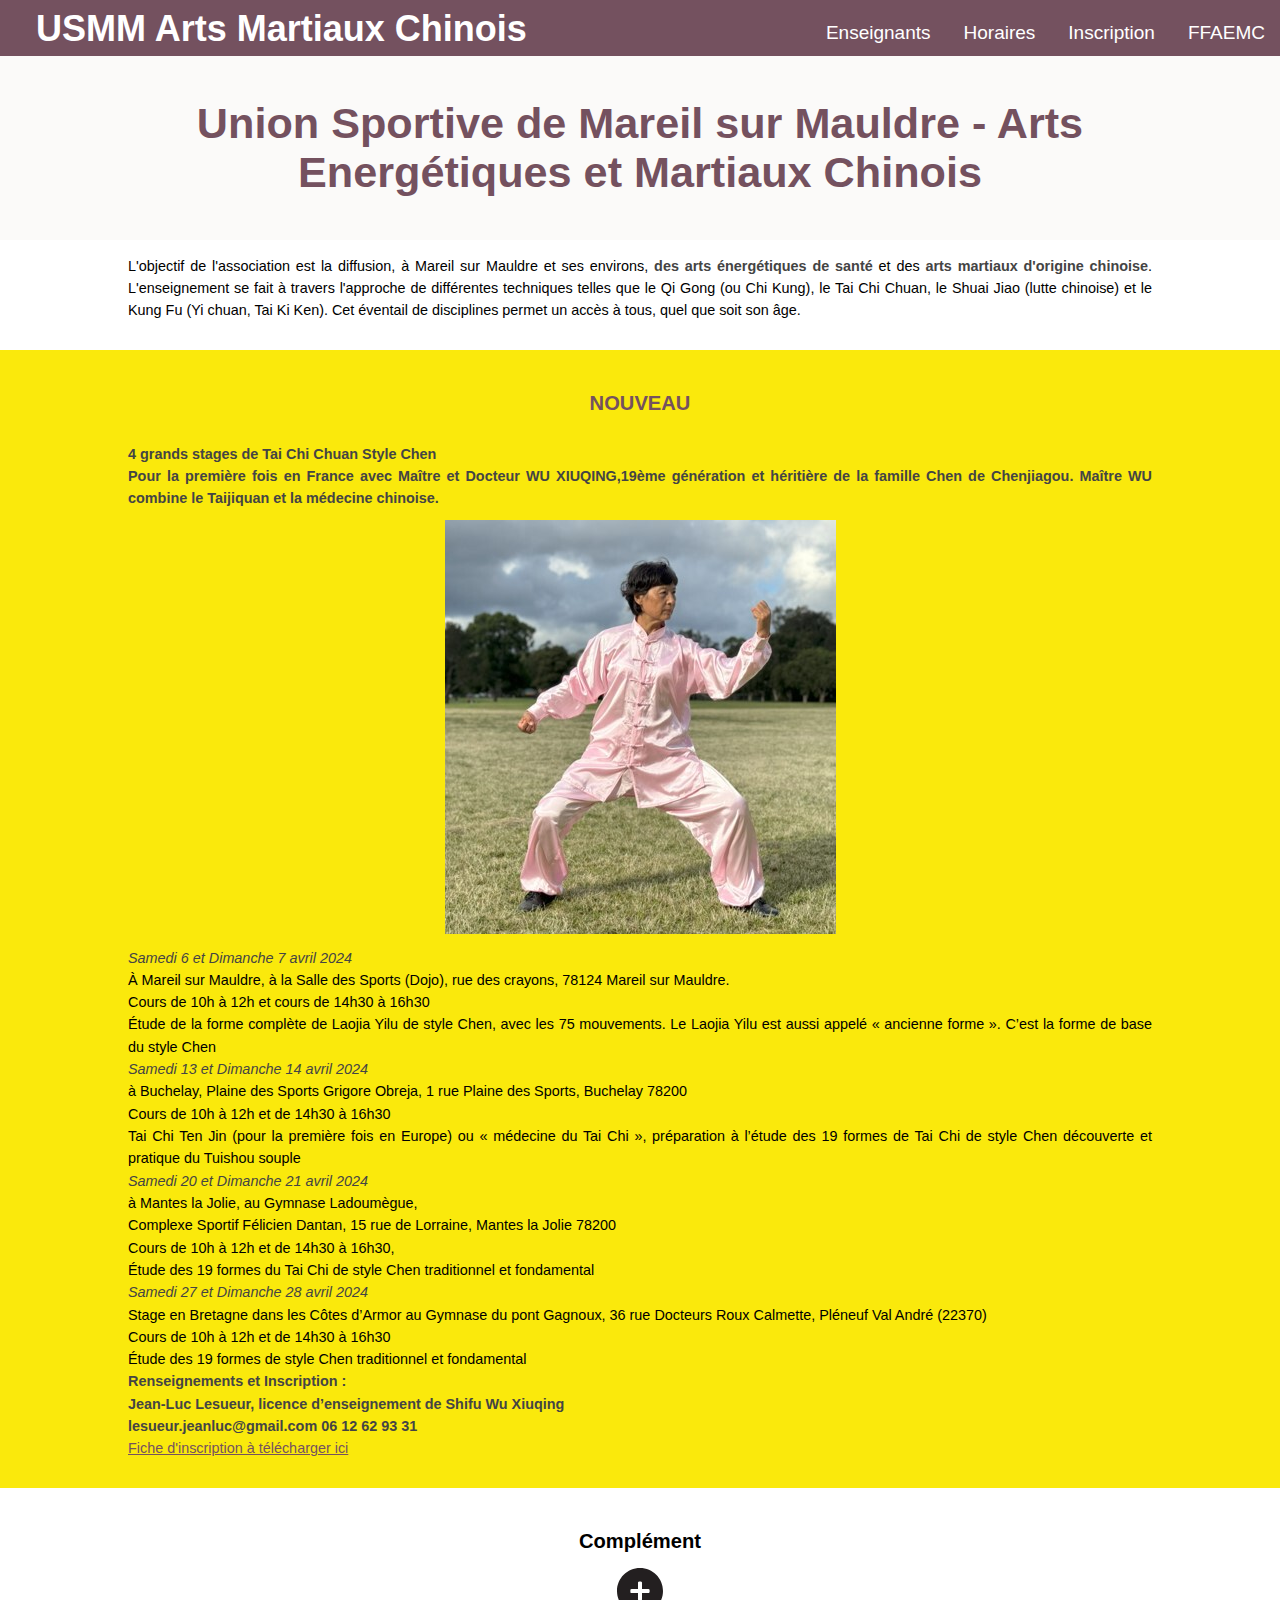
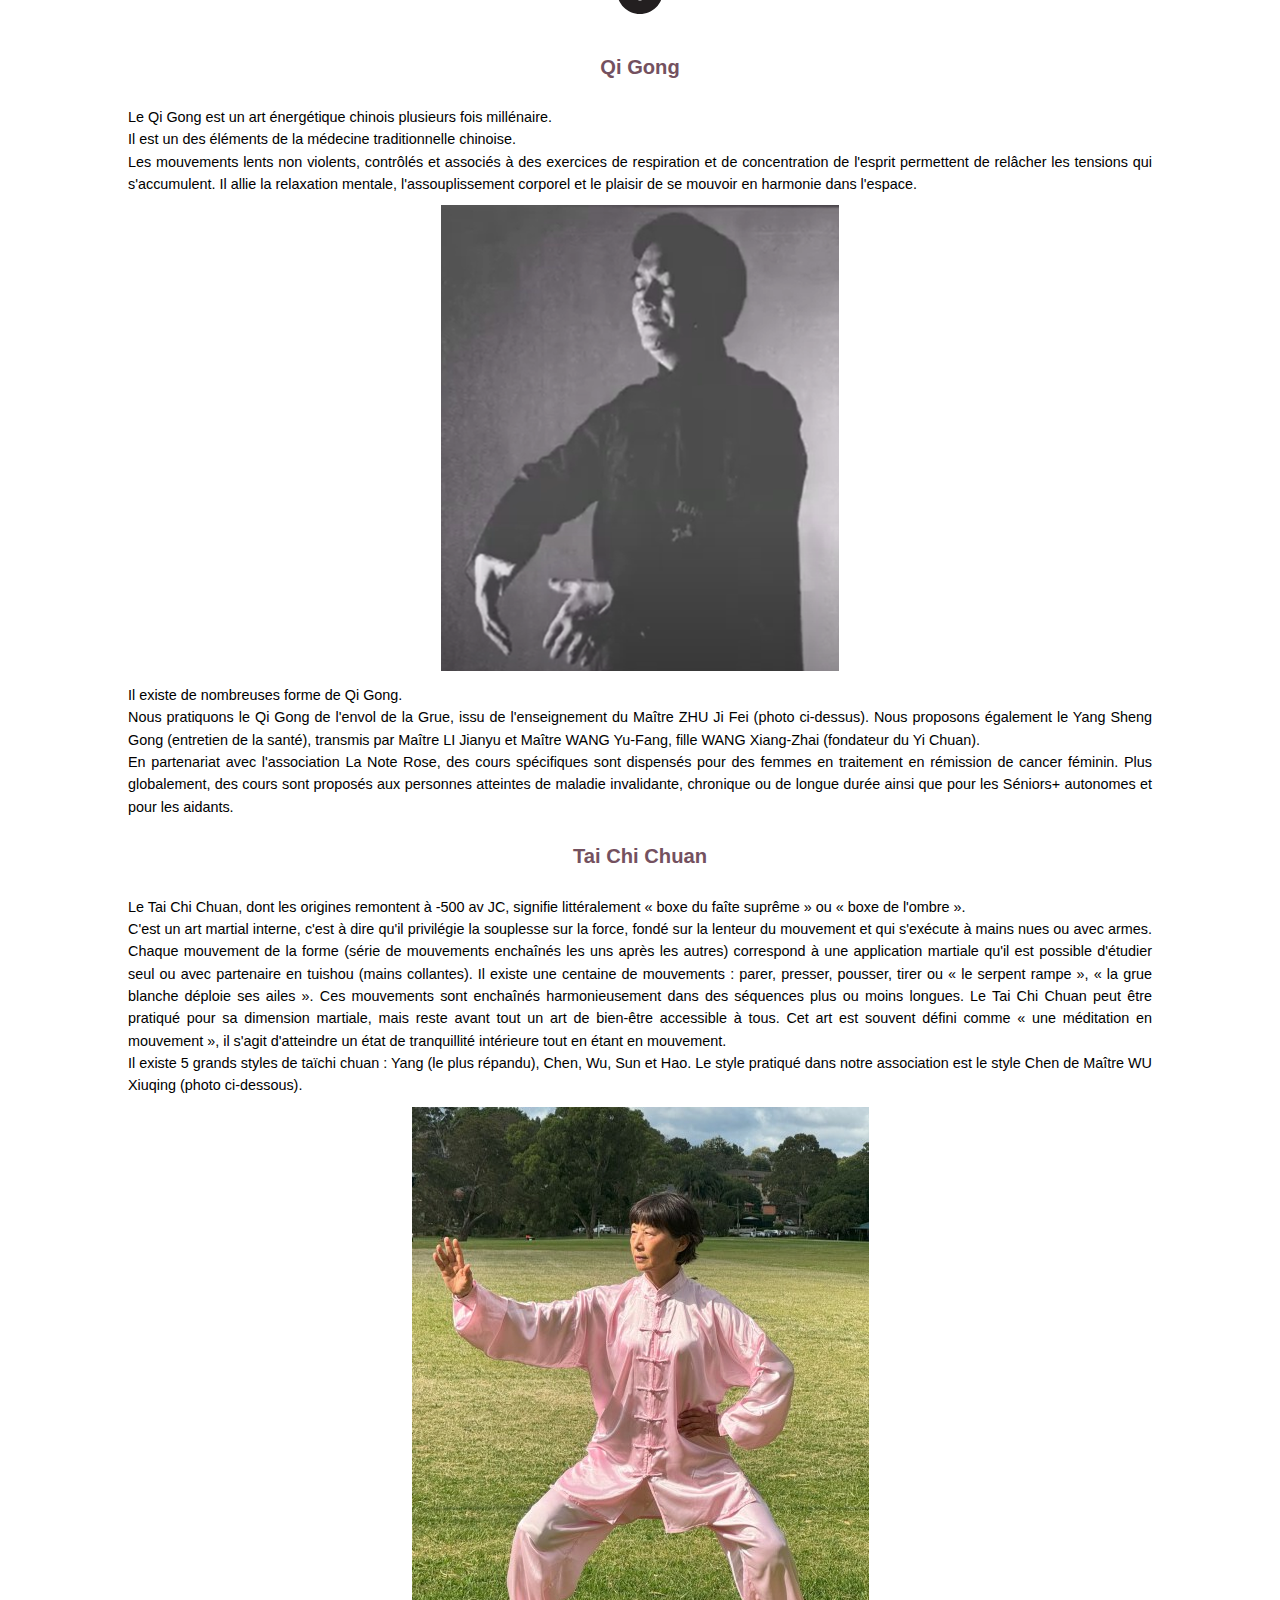
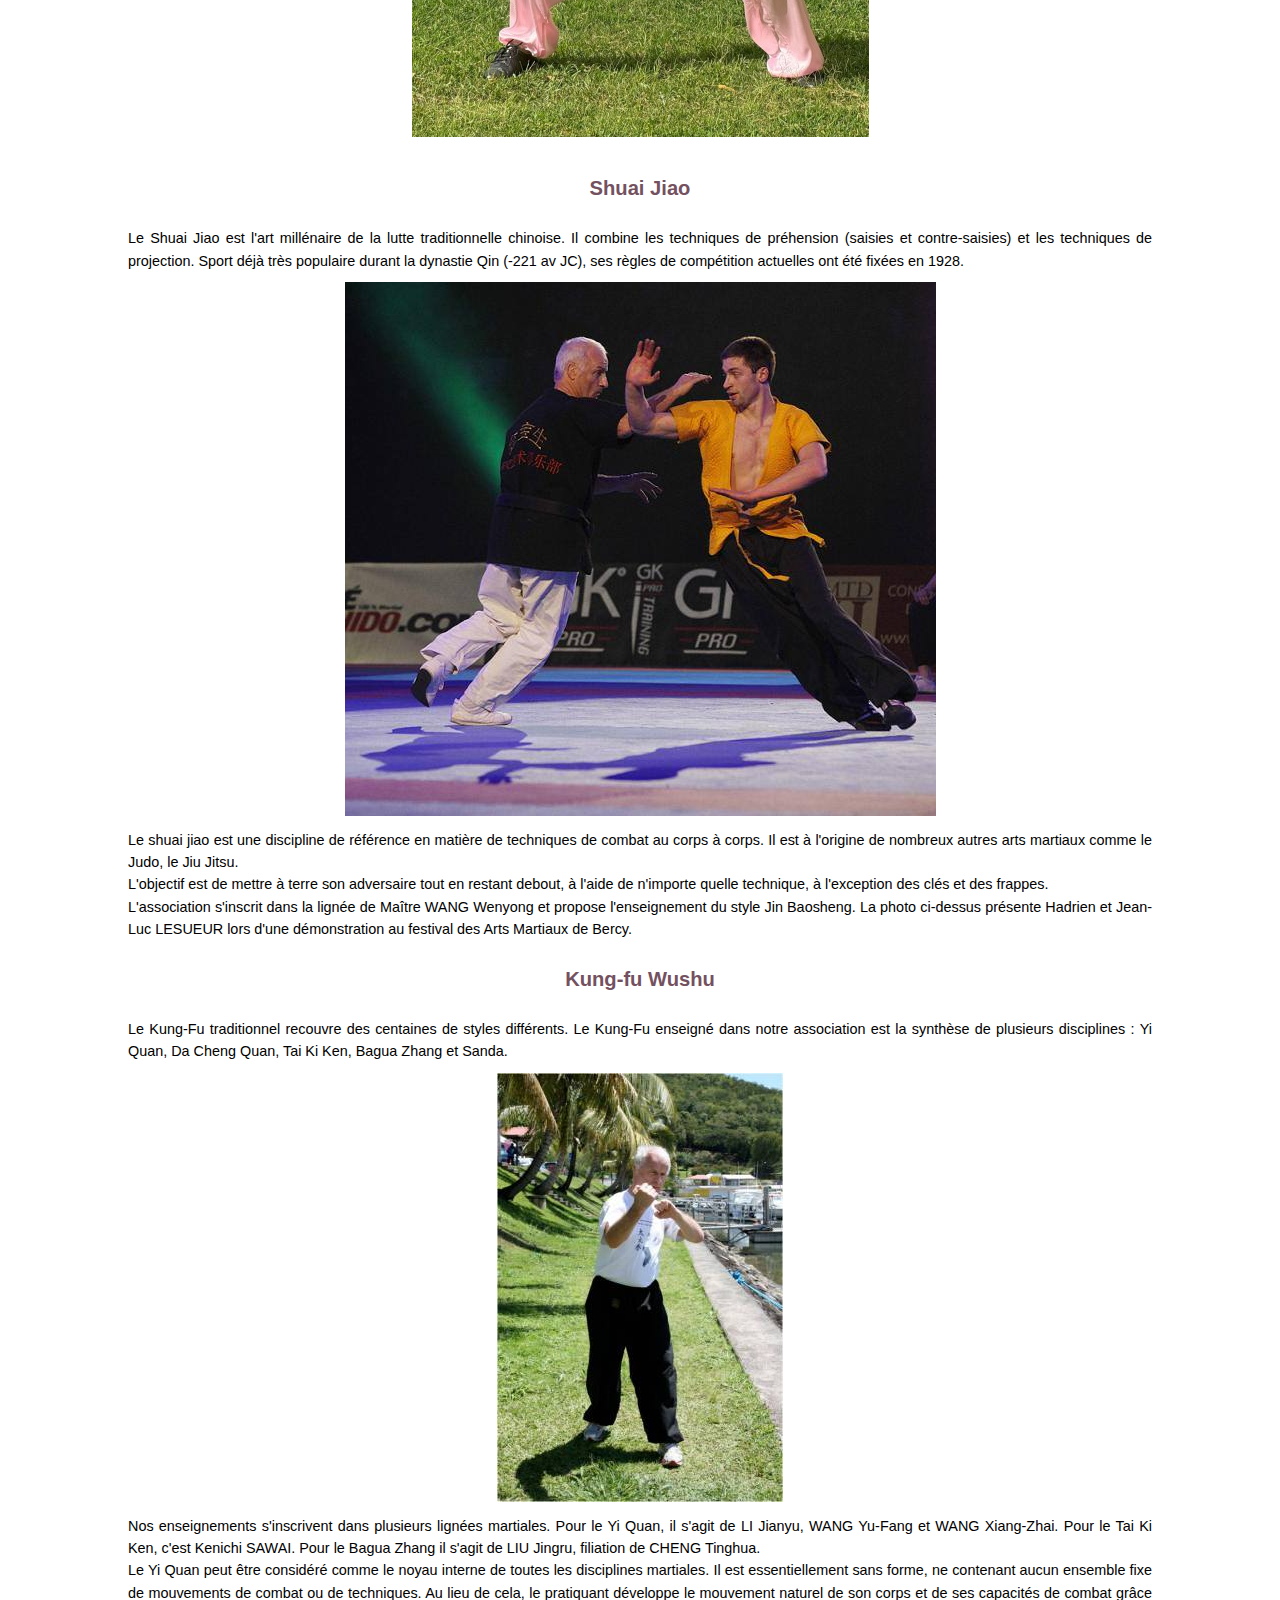
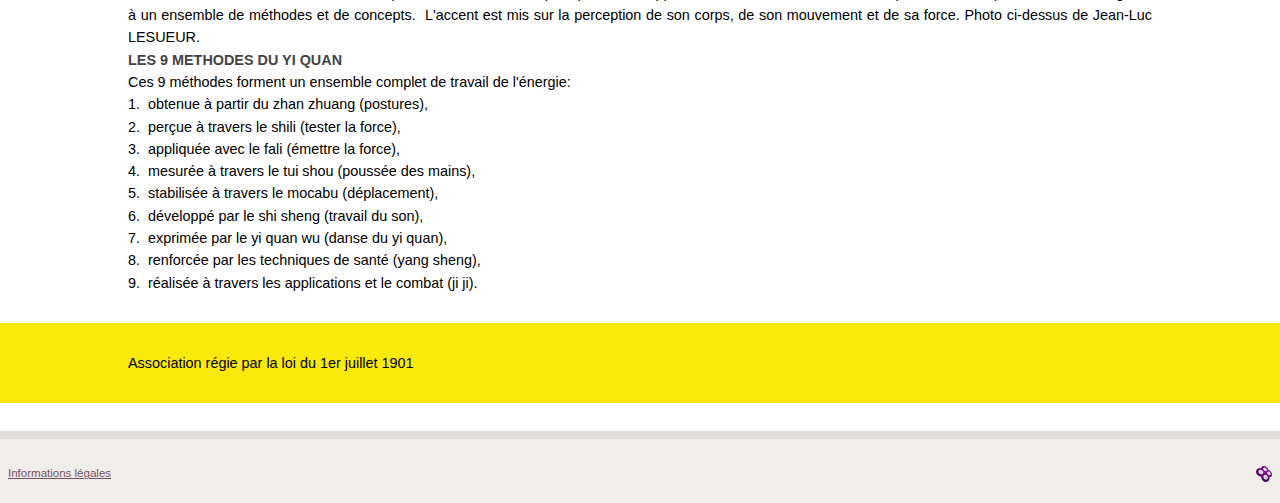
==== index.html @ 4ed4b4d8 "Add files via upload" ====
<!DOCTYPE html>
<html lang="fr" dir="ltr">
	<head>
		<title>Union Sportive de Mareil sur Mauldre - Arts Energétiques et Martiaux Chinois [USMM Arts Martiaux Chinois]</title>
		<meta charset="UTF-8">
		<meta name="generator" content="SCENARI 6.2.1 / OptimExtSimpleSite 3.0.2">
		<meta name="revision" content="2024-02-19 15:57">
		<meta name="viewport" content="width=device-width, initial-scale=1">
		<meta name="description" content="Vous recherchez un club d'arts martiaux et d'&eacute;nerg&eacute;tique chinoise&nbsp;? Vous &ecirc;tes au bon endroit&nbsp;!">
		<link rel="stylesheet" type="text/css" href="lib-md/w_tePlayer/tePlayer.css">
		<script>
/*0*/ var scServices = {id:"lst4e30t"};
/*1*/ window.scLoadParams = {destUri:"/index.html", pathToRoot:""};
</script>
		<script src="lib-sc/scCoLib.js"></script>
		<script src="lib-sc/scTiLib.js"></script>
		<script src="lib-sc/scSiLib.js"></script>
		<script src="lib-sc/scPaLib.js"></script>
		<script src="lib-sc/scDynUiMgr.js"></script>
		<script src="lib-sc/scTooltipMgr.js"></script>
		<script src="lib-md/w_teMgr/teLoader.js"></script>
		<script src="lib-md/s_scSearch/scSearch.js"></script>
		<script src="lib-md/w_tplMgr/tplMgr.js"></script>
		<script src="lib-md/w_outSecMgr/outSecMgr.js"></script>
		<script src="lib-md/w_treeMgr/treeMgr.js"></script>
		<script src="lib-md/w_tePlayer/tePlayer.js"></script>
		<script src="lib-md/w_simpleMgr/simpleMgr.js"></script>
		<script src="lib-md/w_searchMgr/searchMgr.js"></script>
		<script src="lib-md/w_scImageMgr/scImageMgr.js"></script>
		<script src="lib-md/w_outMgr/outMgr.js"></script>
		<script>
scImageMgr.registerGallery("des:div.galFra");

scImageMgr.registerGallery("des:div.galMiniFra");
scImageMgr.registerSequence("des:div.seqFra");

scImageMgr.registerSequence("des:div.seqFraMini");

scImageMgr.registerSlider("des:div.sliderFra", {speed:6000});

scImageMgr.registerZoom("des:a.overLnk",{toolbar:1,mag:1,titlePath:"par:/nsi:/des:span.capTi"});

scImageMgr.setPathPgeFra("ide:footer");

tePlayerMgr.init();
</script>
		<link rel="shortcut icon" type="image/png" href="skin/img/favicon.png">
		<meta name="version" content="Janv 2024">

<link type="text/css" rel="stylesheet" href="skin/main.css">
		<link type="text/css" rel="stylesheet" href="skin/skin.css">
	</head>
	<body class="home multipleSections hasIllustation">
		<header id="header">
			<ul id="accessibility">
				<li class="tplWaiContent"><a href="#content" title="aller au contenu"><span>contenu</span></a></li>
				<li class="tplWaiNav"><a href="#navigation" title="aller au menu"><span>menu</span></a></li>
			</ul>
			<div class="inline"><h1 class="tplTitle"><a class="rootLnk" href="index.html"><span>USMM Arts Martiaux Chinois</span></a></h1><nav aria-label="menu de navigation principal" id="navigation"><ul class="outCat"><li class="outCat_sel_yes outCat_typ_section outCat_l outSec "><a href="index.html" target="_self" class="outCat_i outCat_lnk" title="Rubrique active : Union Sportive de Mareil sur Mauldre - Arts Energ&eacute;tiques et Martiaux Chinois"><span>Union Sportive de Mareil sur Mauldre - Arts Energétiques et Martiaux Chinois</span></a></li><li class="outCat_sel_no outCat_typ_section outCat_l outSec "><a href="co/Enseignants.html" target="_self" class="outCat_i outCat_lnk"><span>Enseignants</span></a></li><li class="outCat_sel_no outCat_typ_section outCat_l outSec "><a href="co/horaires.html" target="_self" class="outCat_i outCat_lnk"><span>Horaires</span></a></li><li class="outCat_sel_no outCat_typ_section outCat_l outSec "><a href="co/Inscription.html" target="_self" class="outCat_i outCat_lnk"><span>Inscription</span></a></li><li class="outCat_sel_no outCat_typ_ext outCat_l "><a href="https://www.ffaemc.fr/" target="_self" class="outCat_i outCat_lnk" title="lien externe"><span>FFAEMC</span></a></li></ul></nav></div>
			<nav id="outSec"></nav>
		</header>
		<div class="illus "><img src="res/yves-324.jpg" width="1536" height="1024" alt></div>
		<div id="content"><section class="bkBase bkSec"><h2 class="bkBase_ti" id="UiCibK9KG0cBLrE6ltJ7oc"><span>Union Sportive de Mareil sur Mauldre - Arts Energétiques et Martiaux Chinois</span></h2><div class="bkBase_co "><div class="bkBase bkInfo"><div class="bkBase_co "><p class="txt_p ">L'objectif de l'association est la diffusion, à Mareil sur Mauldre et ses environs, <strong class="txt_emphasis_is ">des arts énergétiques de santé</strong> et des <strong class="txt_emphasis_is ">arts martiaux d'origine chinoise</strong>. L'enseignement se fait à travers l'approche de différentes techniques telles que le Qi Gong (ou Chi Kung), le Tai Chi Chuan, le Shuai Jiao (lutte chinoise) et le Kung Fu (Yi chuan, Tai Ki Ken). Cet éventail de disciplines permet un accès à tous, quel que soit son âge.</p></div></div><div class="bkBase bkEmphasis"><h3 class="bkBase_ti" id="iLKsEHkpXgdjJVWcb0ZTh"><span>NOUVEAU</span></h3><div class="bkBase_co "><p class="txt_p "><strong class="txt_emphasis_is ">4 grands stages de Tai Chi Chuan Style Chen</strong></p><p class="txt_p "><strong class="txt_emphasis_is ">Pour la première fois en France avec Maître et Docteur WU XIUQING,19ème génération et héritière de la famille Chen de Chenjiagou. Maître WU combine le Taijiquan et la médecine chinoise.</strong></p><div class="txt_img_ex "><figure role="group" class="binCap "><div class="binCap_co "><img src="res/MaitreWU.jpg" class="binImg " width="391" height="414" alt></div></figure></div><p class="txt_p "><em class="txt_special_ph ">Samedi 6 et Dimanche 7 avril 2024</em></p><p class="txt_p ">À Mareil sur Mauldre, à la Salle des Sports (Dojo), rue des crayons, 78124 Mareil sur Mauldre.</p><p class="txt_p ">Cours de 10h à 12h et cours de 14h30 à 16h30</p><p class="txt_p ">Étude de la forme complète de Laojia Yilu de style Chen, avec les 75 mouvements. Le Laojia Yilu est aussi appelé « ancienne forme ». C’est la forme de base du style Chen</p><p class="txt_p "><em class="txt_special_ph ">Samedi 13 et Dimanche 14 avril 2024</em></p><p class="txt_p ">à Buchelay, Plaine des Sports Grigore Obreja, 1 rue Plaine des Sports, Buchelay 78200</p><p class="txt_p ">Cours de 10h à 12h et de 14h30 à 16h30</p><p class="txt_p ">Tai Chi Ten Jin (pour la première fois en Europe) ou « médecine du Tai Chi », préparation à l’étude des 19 formes de Tai Chi de style Chen découverte et pratique du Tuishou souple</p><p class="txt_p "><em class="txt_special_ph ">Samedi 20 et Dimanche 21 avril 2024</em></p><p class="txt_p ">à Mantes la Jolie, au Gymnase Ladoumègue,</p><p class="txt_p ">Complexe Sportif Félicien Dantan, 15 rue de Lorraine, Mantes la Jolie 78200</p><p class="txt_p ">Cours de 10h à 12h et de 14h30 à 16h30,</p><p class="txt_p ">Étude des 19 formes du Tai Chi de style Chen traditionnel et fondamental</p><p class="txt_p "><em class="txt_special_ph ">Samedi 27 et Dimanche 28 avril 2024</em></p><p class="txt_p ">Stage en Bretagne dans les Côtes d’Armor au Gymnase du pont Gagnoux, 36 rue Docteurs Roux Calmette, Pléneuf Val André (22370)</p><p class="txt_p ">Cours de 10h à 12h et de 14h30 à 16h30</p><p class="txt_p ">Étude des 19 formes de style Chen traditionnel et fondamental</p><p class="txt_p "><strong class="txt_emphasis_is ">Renseignements et Inscription :</strong></p><p class="txt_p "><strong class="txt_emphasis_is ">Jean-Luc Lesueur, licence d’enseignement de Shifu Wu Xiuqing</strong></p><p class="txt_p "><strong class="txt_emphasis_is ">lesueur.jeanluc@gmail.com 06 12 62 93 31</strong></p><p class="txt_p "><span class="txt_url_ph "><a class="txt_url_ul" target="_blank" href="https://docs.google.com/document/d/1EXb-EkFGMGH32SNae8xhsftS-RDogeV4/edit?usp=sharing&amp;ouid=105783724104184014456&amp;rtpof=true&amp;sd=true" rel="noopener" title="Fiche d'inscription &agrave; t&eacute;l&eacute;charger ici (nouvelle fen&ecirc;tre)"><span>Fiche d'inscription à télécharger ici</span></a></span></p></div></div><div class="bkBase bkExtra cbkClosed"><h3 class="bkBase_ti" id="cjP2KVDMH2cXL6cvJBi5Qi"><a role="button" href="#cjP2KVDMH2cXL6cvJBi5Qi" class="bkBase_open" onkeydown="scDynUiMgr.handleBtnKeyDwn(event);" onkeyup="scDynUiMgr.handleBtnKeyUp(event);" onclick="scDynUiMgr.collBlkToggle(this, scPaLib.findNode('par:/nsi:div.bkBase_co',this),'bkBase_open','bkBase_closed');return false;"><span>Complément</span></a></h3><div class="bkBase_co "><p class="txt_p ">Maître WU Xiuqing est née en 1949 en République de Chine. Elle est diplômée de l’Université de médecine de la province du Henan (Chine).</p><p class="txt_p ">Maître WU est héritière de la 19<sup class="txt_sup_is ">ème</sup> génération de Tai Ji Quan de la famille CHEN. Elle commence à pratiquer le Tai Ji dans les années 80, sous la direction du Grand Maître CHEN Xiaowang. Avec lui, ils s’engagent dans la promotion de cette discipline énergétique et martiale, particulièrement en Australie. Ils diffusent leur savoir par le biais d’associations qu’ils créent, notamment au sein de diverses universités de Sydney.</p><p class="txt_p ">Son enseignement permet à Maître WU de former de nombreux pratiquants. Ses élèves remportent des titres lors de compétitions australiennes et internationales, et certains élèves deviennent à leur tour d’excellents enseignants.</p><p class="txt_p ">Sa formation médicale conduit Maître WU à étudier plus particulièrement les effets de la pratique du Tai Ji Quan sur la santé des personnes. Elle introduit progressivement des aspects de la médecine traditionnelle chinoise dans la pratique du Tai Ji Quan. Maître WU développe ainsi une nouvelle discipline, la médecine du Tai Ji, qui vise à étudier les mécanismes par lequel le mouvement produit des effets bénéfiques sur la santé. La médecine du Tai Ji est appliquée à la prévention des maladies et au traitement des déséquilibres causés par nos mauvaises habitudes ou notre environnement.</p><p class="txt_p ">Maître WU Xiuqing est :</p><p class="txt_p ">* Fondatrice de la méthode “Médecine du Tai Ji” ;</p><p class="txt_p ">* Directrice du Centre Mondial de la Médecine du Tai Ji en Australie ;</p><p class="txt_p ">* Directrice du Relais de la Médecine du Tai Ji à Chenjiagou ;</p><p class="txt_p ">* Directrice du Club Médical de Tai Ji à Chenjiagou ;</p><p class="txt_p ">* Ancien médecin en chef de la consultation au service de la brigade sportive de Henan ;</p><p class="txt_p ">* Membre de l’Association Médicale et Sportive de Chine.</p></div></div><div class="bkBase bkInfo"><h3 class="bkBase_ti" id="X20ngQhyHRjKsGUfNqlu8d"><span>Qi Gong</span></h3><div class="bkBase_co "><p class="txt_p ">Le Qi Gong est un art énergétique chinois plusieurs fois millénaire.</p><p class="txt_p ">Il est un des éléments de la médecine traditionnelle chinoise.</p><p class="txt_p ">Les mouvements lents non violents, contrôlés et associés à des exercices de respiration et de concentration de l'esprit permettent de relâcher les tensions qui s'accumulent. Il allie la relaxation mentale, l'assouplissement corporel et le plaisir de se mouvoir en harmonie dans l'espace.</p><div class="txt_img_ex "><figure role="group" class="binCap "><div class="binCap_co "><img src="res/MaitreZHU.png" class="binImg " width="398" height="466" alt></div></figure></div><p class="txt_p ">Il existe de nombreuses forme de Qi Gong.</p><p class="txt_p ">Nous pratiquons le Qi Gong de l'envol de la Grue, issu de l'enseignement du Maître ZHU Ji Fei (photo ci-dessus). Nous proposons également le Yang Sheng Gong (entretien de la santé), transmis par Maître LI Jianyu et Maître WANG Yu-Fang, fille WANG Xiang-Zhai (fondateur du Yi Chuan).</p><p class="txt_p ">En partenariat avec l'association La Note Rose, des cours spécifiques sont dispensés pour des femmes en traitement en rémission de cancer féminin. Plus globalement, des cours sont proposés aux personnes atteintes de maladie invalidante, chronique ou de longue durée ainsi que pour les Séniors+ autonomes et pour les aidants. </p></div></div><div class="bkBase bkInfo"><h3 class="bkBase_ti" id="dCF7oVccMAexN0Nik6qjuh"><span>Tai Chi Chuan</span></h3><div class="bkBase_co "><p class="txt_p ">Le Tai Chi Chuan, dont les origines remontent à -500 av JC, signifie littéralement « boxe du faîte suprême » ou « boxe de l'ombre ».</p><p class="txt_p ">C'est un art martial interne, c'est à dire qu'il privilégie la souplesse sur la force, fondé sur la lenteur du mouvement et qui s'exécute à mains nues ou avec armes. Chaque mouvement de la forme (série de mouvements enchaînés les uns après les autres) correspond à une application martiale qu'il est possible d'étudier seul ou avec partenaire en tuishou (mains collantes). Il existe une centaine de mouvements : parer, presser, pousser, tirer ou « le serpent rampe », « la grue blanche déploie ses ailes ». Ces mouvements sont enchaînés harmonieusement dans des séquences plus ou moins longues. Le Tai Chi Chuan peut être pratiqué pour sa dimension martiale, mais reste avant tout un art de bien-être accessible à tous. Cet art est souvent défini comme « une méditation en mouvement », il s'agit d'atteindre un état de tranquillité intérieure tout en étant en mouvement.</p><p class="txt_p ">Il existe 5 grands styles de taïchi chuan : Yang (le plus répandu), Chen, Wu, Sun et Hao. Le style pratiqué dans notre association est le style Chen de Maître WU Xiuqing (photo ci-dessous).</p><div class="txt_img_ex "><figure role="group" class="binCap "><div class="binCap_co "><a href="res/MAitreWU1.jpg" class="binImglnk overLnk" target="_blank" onclick="scImageMgr.loading(); return false;" title="Agrandir (nouvelle fen&ecirc;tre)"><img src="res/MAitreWU1_1.jpg" class="binImg " width="457" height="630" alt></a></div></figure></div></div></div><div class="bkBase bkInfo"><h3 class="bkBase_ti" id="qQyr8jPsK2f7O8ZDerePZg"><span>Shuai Jiao</span></h3><div class="bkBase_co "><p class="txt_p ">Le Shuai Jiao est l'art millénaire de la lutte traditionnelle chinoise. Il combine les techniques de préhension (saisies et contre-saisies) et les techniques de projection. Sport déjà très populaire durant la dynastie Qin (-221 av JC), ses règles de compétition actuelles ont été fixées en 1928.</p><div class="txt_img_ex "><figure role="group" class="binCap "><div class="binCap_co "><img src="res/JLL1.png" class="binImg " width="591" height="534" alt></div></figure></div><p class="txt_p ">Le shuai jiao est une discipline de référence en matière de techniques de combat au corps à corps. Il est à l'origine de nombreux autres arts martiaux comme le Judo, le Jiu Jitsu.</p><p class="txt_p ">L'objectif est de mettre à terre son adversaire tout en restant debout, à l'aide de n'importe quelle technique, à l'exception des clés et des frappes.</p><p class="txt_p ">L'association s'inscrit dans la lignée de Maître WANG Wenyong et propose l'enseignement du style Jin Baosheng. La photo ci-dessus présente Hadrien et Jean-Luc LESUEUR lors d'une démonstration au festival des Arts Martiaux de Bercy.</p></div></div><div class="bkBase bkInfo"><h3 class="bkBase_ti" id="ozVpXJHDHkhxzTnbctNIf"><span>Kung-fu Wushu</span></h3><div class="bkBase_co "><p class="txt_p ">Le Kung-Fu traditionnel recouvre des centaines de styles différents. Le Kung-Fu enseigné dans notre association est la synthèse de plusieurs disciplines : Yi Quan, Da Cheng Quan, Tai Ki Ken, Bagua Zhang et Sanda.</p><div class="txt_img_ex "><figure role="group" class="binCap "><div class="binCap_co "><img src="res/JLL-test.jpg" class="binImg " width="286" height="429" alt></div></figure></div><p class="txt_p ">Nos enseignements s'inscrivent dans plusieurs lignées martiales. Pour le Yi Quan, il s'agit de LI Jianyu, WANG Yu-Fang et WANG Xiang-Zhai. Pour le Tai Ki Ken, c'est Kenichi SAWAI. Pour le Bagua Zhang il s'agit de LIU Jingru, filiation de CHENG Tinghua.</p><p class="txt_p ">Le Yi Quan peut être considéré comme le noyau interne de toutes les disciplines martiales. Il est essentiellement sans forme, ne contenant aucun ensemble fixe de mouvements de combat ou de techniques. Au lieu de cela, le pratiquant développe le mouvement naturel de son corps et de ses capacités de combat grâce à un ensemble de méthodes et de concepts.  L'accent est mis sur la perception de son corps, de son mouvement et de sa force. Photo ci-dessus de Jean-Luc LESUEUR.</p><p class="txt_p "><strong class="txt_emphasis_is ">LES 9 </strong><strong class="txt_emphasis_is ">METHODES DU YI QUAN</strong></p><p class="txt_p ">Ces 9 méthodes forment un ensemble complet de travail de l'énergie:</p><p class="txt_p ">1.  obtenue à partir du zhan zhuang (postures),</p><p class="txt_p ">2.  perçue à travers le shili (tester la force),</p><p class="txt_p ">3.  appliquée avec le fali (émettre la force),</p><p class="txt_p ">4.  mesurée à travers le tui shou (poussée des mains),</p><p class="txt_p ">5.  stabilisée à travers le mocabu (déplacement),</p><p class="txt_p ">6.  développé par le shi sheng (travail du son),</p><p class="txt_p ">7.  exprimée par le yi quan wu (danse du yi quan),</p><p class="txt_p ">8.  renforcée par les techniques de santé (yang sheng),</p><p class="txt_p ">9.  réalisée à travers les applications et le combat (ji ji).</p></div></div><div class="bkBase bkEmphasis"><div class="bkBase_co "><p class="txt_p ">Association régie par la loi du 1er juillet 1901</p></div></div></div></section></div>
		<footer id="footer">
			<div class="tplFootBanner"><a class="legalLnk privacyLnk " href="co/usmm.html"><span>Informations légales</span></a><a class="generatorLink " target="_blank" href="https://doc.scenari.software/Optim/" title="R&eacute;alis&eacute; avec SCENARI (nouvelle fen&ecirc;tre)"><span><img alt="R&eacute;alis&eacute; avec SCENARI" src="skin/img/tpl/btnSc.png"></span></a></div>
		</footer>
		<script src="skin/js/skin.js"></script>
		<script type="text/javascript">tplMgr.init();simpleMgr.init();treeMgr.init();outSecMgr.init("ide:content", "ide:outSec");scImageMgr.init();</script>
	</body>
</html>
---- lib-md/w_tePlayer/tePlayer.css ----
.tepVisuallyHidden {
	display: block !important;
	width: 0 !important;
	height: 0 !important;
	padding: 0 !important;
	border: none !important;
	overflow: hidden !important;
	outline: none !important;
}

.tePlayer {
	position: relative;
	text-align: left;
	max-width: 100%;
	margin: 0 auto;
}

.tepMainArea, .tepMainArea * {
	all: revert;
	color: inherit;
	margin: initial;
	padding: initial;
	background-color: initial;
}

.tePlayer.teVideoType {
	width: 45em;
}

.tePlayer.teAudioType {
	width: 30em;
}

.tepMainArea {
	position: relative;
}

.tePlayer.teVideoType > .tepMainArea {
	aspect-ratio: 16/9;
	background-color: black;
}

.tePlayer.teVideoType.tePortrait > .tepMainArea {
	aspect-ratio: 9/16;
	max-height: 45em;
	margin: auto;
	max-width: 100%;
}

.tePlayer video[hidden],
.tePlayer audio[hidden],
.tePlayer mediaelementwrapper[hidden] {
	display: none !important;
}

.tePlayer.teVideoType video,
.tePlayer.teVideoType mediaelementwrapper {
	display: block;
	position: relative;
	width: 100%;
	height: 100%;
}

.tePlayer.teVideoType mediaelementwrapper.teNotNative::before {
	content: "";
	display: block;
	width: 100%;
	height: 0;
	padding-bottom: 56.25%;
	position: relative;
	z-index: 1;
}

.tePlayer.teVideoType.tePaused mediaelementwrapper.teNotNative::before {
	z-index: unset;
}

.tePlayer.teVideoType mediaelementwrapper.teNotNative > * {
	position: absolute;
	top: 0;
	left: 0;
	width: 100%;
	height: 100%;
	margin: auto;
	border: none;
}

.tePlayer.teAudioType video,
.tePlayer.teAudioType mediaelementwrapper {
	display: none;
}

.tePlayer.teError video,
.tePlayer.teError audio,
.tePlayer.teError mediaelementwrapper,
.tePlayer.teError .tepController {
	display: none;
}

/* Erreur */
.tepErrorArea {
	text-align: center;
	font-weight: bold;
	margin: 0.5em 0;
}

.tepErrorArea[hidden] {
	display: none !important;
}

.tepErrorArea > p {
	text-align: inherit;
	margin: 0.3em 0;
}

.tepErrorArea a {
	text-decoration: underline;
	overflow-wrap: break-word;
}

/* Controlleur */
.tepController {
	display: flex;
	align-items: center;
}

.tePlayer.teVideoType .tepController {
	position: absolute;
	bottom: 0;
	width: 100%;
	opacity: 0;
	padding: 3em 0.5em 0.5em;
	height: 5em;
	transition: opacity 0.4s ease-in;
	background: linear-gradient(transparent 0, rgba(0, 0, 0, .1) 30%, rgba(0, 0, 0, .7));
	color: white;
	box-sizing: border-box;
	pointer-events: none;
	z-index: 2;
}

.tePlayer.teActiveMouse .tepController {
	opacity: 1;
	pointer-events: visible;
}

.tePlayer.teAudioType .tepController {
	width: 30em;
	max-width: 100%;
	background-color: #666;
	color: white;
	border-radius: 4px;
	box-sizing: border-box;
	padding: 0.3em 0.2em;
}

/* Boutons */
.tepController > button {
	border: none;
	background: none;
	color: inherit;
	-webkit-appearance: none;
	padding: 0;
	font-size: inherit;
	cursor: pointer;
	display: flex;
	align-items: center;
	justify-content: center;
	border-radius: 3px;
	width: 2em;
	height: 2em;
	margin: 0 0.1em;
}

.tepController > button[hidden] {
	display: none;
}

.tepController > button:focus {
	outline-color: rgba(255, 255, 255, 0.5);
}

.tepController > button:hover,
.tepController > button:focus {
	background: rgba(255, 255, 255, 0.3);
}

.tepController > button::before {
	content: '';
	display: block;
	width: 18px;
	height: 18px;
	background: transparent url("icons.svg") no-repeat;
}

.tepController .tepPlayPause::before {
	background-position: 0 0;
}

.tepController .tepPlayPause[aria-pressed=true]::before {
	background-position: 0 -18px;
}

.teSeeking .tepController .tepPlayPause::before {
	background-position: 0 -36px;
	animation: tepSpin 0.8s linear infinite;
}

.tepController .tepMute::before {
	background-position: 0 -54px;
}

.tepController .tepMute[aria-pressed=true]::before {
	background-position: 0 -72px;
}

.tepController .tepMute {
	margin-right: 0;
}

.tepController .tepSettingsBtn::before {
	background-position: 0 -90px;
}

.tepController .tepFullscreen::before {
	background-position: 0 -108px;
}

.tepController .tepFullscreen[aria-pressed=true]::before {
	background-position: 0 -126px;
}

/* Position et durée */
.tepCurrentTime,
.tepDuration {
	margin: 0 0.4em;
}

/* Fullscreen */
.tePlayer.teAudioType .tepFullscreen {
	display: none;
}

.tePlayer.teVideoType:-webkit-full-screen {
	display: flex;
	flex-direction: column;
	width: 100% !important;
	height: 100% !important;
	background-color: black;
}

.tePlayer.teVideoType:-moz-full-screen {
	display: flex;
	flex-direction: column;
	width: 100% !important;
	height: 100% !important;
	background-color: black;
}

.tePlayer.teVideoType:-ms-fullscreen {
	display: flex;
	flex-direction: column;
	width: 100% !important;
	height: 100% !important;
	background-color: black;
}

.tePlayer.teVideoType:fullscreen {
	display: flex;
	flex-direction: column;
	width: 100% !important;
	height: 100% !important;
	background-color: black;
}

.tePlayer.teVideoType:fullscreen > .tepMainArea {
	max-height: none;
}

.tePlayer.teVideoType:-webkit-full-screen > .tepMainArea {
	flex: 1;
	min-height: 0;
}

.tePlayer.teVideoType:-moz-full-screen > .tepMainArea {
	flex: 1;
	min-height: 0;
}

.tePlayer.teVideoType:-ms-fullscreen > .tepMainArea {
	flex: 1;
	min-height: 0;
}

.tePlayer.teVideoType:fullscreen > .tepMainArea {
	flex: 1;
	min-height: 0;
}

.tePlayer.teVideoType:-webkit-full-screen video,
.tePlayer.teVideoType:-webkit-full-screen mediaelementwrapper {
	width: 100% !important;
	height: 100% !important;
	max-width: none;
	max-height: none;
}

.tePlayer.teVideoType:-moz-full-screen video,
.tePlayer.teVideoType:-moz-full-screen mediaelementwrapper {
	width: 100% !important;
	height: 100% !important;
	max-width: none;
	max-height: none;
}

.tePlayer.teVideoType:-ms-fullscreen video,
.tePlayer.teVideoType:-moz-full-screen mediaelementwrapper {
	width: 100% !important;
	height: 100% !important;
	max-width: none;
	max-height: none;
}

.tePlayer.teVideoType:-ms-fullscreen video,
.tePlayer.teVideoType:fullscreen mediaelementwrapper {
	width: 100% !important;
	height: 100% !important;
	max-width: none;
	max-height: none;
}

/* Range */
.tepVolume, .tepSeek {
	-webkit-appearance: none;
	background: 0 0;
	border: 0;
	border-radius: 2em;
	display: block;
	margin: 0;
	padding: 0;
	cursor: pointer;
	min-width: 0;
}

.tepController input[type=range]::-webkit-slider-runnable-track {
	border: 0;
	border-radius: 3px;
	height: 6px;
	transition: all .3s ease;
	-webkit-user-select: none;
	user-select: none;
	background-image: linear-gradient(to right, currentColor var(--value, 0), transparent var(--value, 0))
}

.tepController input[type=range]::-moz-range-track {
	background: 0 0;
	border: 0;
	border-radius: 3px;
	height: 6px;
	transition: all .3s ease;
	-moz-user-select: none;
	user-select: none
}

.tepController input[type=range]::-webkit-slider-thumb {
	-webkit-appearance: none;
	width: 0;
}

.tepController input[type=range]::-moz-range-thumb {
	width: 0;
	border: none;
}

.tepController input[type=range]::-ms-thumb {
	display: none;
}

.tepController input[type=range]::-moz-range-progress {
	background: currentColor;
	border-radius: 3px;
	height: 6px
}

.tepController input[type=range]::-ms-track {
	background: 0 0;
	border: 0;
	border-radius: 3px;
	height: 6px;
	transition: all .3s ease;
	-ms-user-select: none;
	user-select: none;
	color: transparent
}

.tepController input[type=range]::-ms-fill-upper {
	background: 0 0;
	border: 0;
	border-radius: 3px;
	height: 6px;
	transition: all .3s ease;
	-ms-user-select: none;
	user-select: none
}

.tepController input[type=range]::-ms-fill-lower {
	background: 0 0;
	border: 0;
	border-radius: 3px;
	height: 6px;
	transition: all .3s ease;
	-ms-user-select: none;
	user-select: none;
	background: currentColor
}

.tepController input[type=range]::-ms-tooltip {
	display: none
}

.tepController input[type=range]:focus {
	outline: 0
}

.tepController input[type=range]::-moz-focus-outer {
	border: 0
}

.tepController input[type=range]::-webkit-slider-runnable-track {
	background-color: rgba(255, 255, 255, .25)
}

.tepController input[type=range]::-moz-range-track {
	background-color: rgba(255, 255, 255, .25)
}

.tepController input[type=range]::-ms-track {
	background-color: rgba(255, 255, 255, .25)
}

.tepController input[type=range]:focus::-webkit-slider-runnable-track {
	box-shadow: 0 0 0 2px rgba(255, 255, 255, .50);
}

.tepController input[type=range]:focus::-moz-range-track {
	box-shadow: 0 0 0 2px rgba(255, 255, 255, .50);
	outline: 0
}

.tepController input[type=range]:focus::-ms-track {
	box-shadow: 0 0 0 2px rgba(255, 255, 255, .50);
	outline: 0
}

.tepSeek {
	flex: 1;
	margin: 0 0.4em;
}

.tepVolume {
	width: 0;
	visibility: collapse;
	transition: padding-left 0.2s linear, width 0.2s linear, visibility 0s linear 0.2s;
}

.tepMute:hover + .tepVolume,
.tepMute:focus + .tepVolume,
.tepVolume:hover,
.tepVolume:focus {
	width: 7em;
	visibility: visible;
	padding-left: 0.4em;
	transition: padding-left 0.2s linear, width 0.2s linear;
}

/* Settings */
.tepPanel {
	position: absolute;
	background-color: rgba(0, 0, 0, 0.5);
	padding: 0.2em 1em;
	white-space: nowrap;
	transition: opacity 0.2s ease-in;
	z-index: 3;
	border-radius: 4px;
}

.tePlayer.teAudioType .tepPanel {
	background-color: #666;
}

.tepPanel[hidden] {
	display: block;
	visibility: collapse;
	opacity: 0;
	transition: opacity 0.2s ease-in, visibility 0s linear 0.2s;
}

.tepSettingsPanel {
	bottom: 2.7em;
	right: 0;
}

.tePlayer.teVideoType .tepSettingsPanel {
	right: 0.5em;
}

.tepSettingsPanel :focus {
	outline: none;
}

.tepSettingsList, .tepSubtitlesList, .tepQualitiesList, .tepPlaybackRatesList {
	list-style: none;
	padding: 0;
}

.tepSettingsList > li, .tepSubtitlesList > li {
	margin: 0.2em 0;
}

.tepSettingsPanel button, .tepSettingsPanel a {
	-webkit-appearance: none;
	border: none;
	background: none;
	color: inherit;
	font-size: inherit;
	padding: 0;
	margin: 0;
	cursor: pointer;
	text-decoration: none;
	display: flex;
	align-items: center;
}

.tepSettingsPanel a {
	margin-left: 1.1em;
}

.tepSettingsPanel :focus {
	text-decoration: underline;
}

.tepSettingsPanel input {
	display: none;
}

.tepSettingsPanel input + span::before {
	content: '';
	width: 9px;
	height: 9px;
	display: inline-block;
	background-color: white;
	opacity: 0.33;
	margin-right: 0.5em;
	transition: opacity 0.2s ease-in;
}

.tepSettingsPanel input[type=radio] + span::before {
	border-radius: 100%;
}

.tepSettingsPanel input:checked + span::before {
	opacity: 1;
}

.tepSubtitlesBtn[aria-pressed=true], .tepQualitiesBtn[aria-pressed=true], .tepPlaybackRatesBtn[aria-pressed=true] {
	text-decoration: underline;
}

.tepSubtitlesBtn::before, .tepQualitiesBtn::before, .tepPlaybackRatesBtn::before {
	content: '';
	display: inline-block;
	opacity: 0.33;
	margin-left: 0.2em;
	margin-right: 0.5em;
	padding: 2px;
	border-style: solid;
	border-width: 0 0 2px 2px;
	transform: rotate(45deg);
}

.tepSubtitlesBtn[aria-pressed=true]::before, .tepQualitiesBtn[aria-pressed=true]::before, .tepPlaybackRatesBtn[aria-pressed=true]::before {
	opacity: 1;
}

.tepSubtitlesPanel {
	right: calc(100% + 0.2em);
	top: 0;
}

.tepQualitiesPanel, .tepPlaybackRatesPanel {
	right: calc(100% + 0.2em);
	bottom: 0;
}

.tepPanel label {
	cursor: pointer;
}

/* Subtitles */
.tepSubtitlesArea {
	text-align: center;
	box-sizing: border-box;
	position: relative;
	pointer-events: none;
}

.tepSubtitlesArea[hidden] {
	display: none !important;
}

.tepSubtitlesArea > div {
	display: inline-block;
	color: #fff;
	text-shadow: -1px -1px 1px #000, 1px -1px 1px #000, -1px 1px 1px #000, 1px 1px 1px #000;
	margin: 0 auto;
	white-space: pre-line;
}

.tePlayer.teAudioType .tepSubtitlesArea {
	width: 30em;
	max-width: 100%;
	min-height: 4em;
	margin-bottom: 0.5em;
	display: flex;
	/* justify-content: center; */
	align-items: center;
}


.tePlayer.teVideoType .tepSubtitlesArea {
	position: absolute;
	bottom: 0.3em;
	left: 0.3em;
	right: 0.3em;
	transition: bottom 0.5s linear;
	font-size: 1.5em;
}

.tePlayer.teVideoType.teActiveMouse .tepSubtitlesArea {
	bottom: 2em;
}

.tePlayer.teAudioType .tepSubtitlesArea > div {
	background: inherit;
	padding: 0;
	color: inherit;
	text-shadow: none;
}

/* Transcription */
.tepTranscriptArea {
	position: relative;
	background-color: rgba(0, 0, 0, 0.6);
	margin: 0.3em auto 0;
	color: white;
	max-width: 100%;
	overflow: auto;
	transition: height 0.2s ease-in;
	padding: 0.5em 1em;
	height: fit-content;
}

.tePlayer.teVideoType .tepTranscriptArea {
	width: 40em;
}

.tepTranscriptArea[hidden] {
	display: block;
	visibility: collapse;
	height: 0;
	width: 0;
	padding: 0;
	margin: 0;
	overflow: hidden;
}

.tePlayer p.voice {
	font-style: italic;
	margin-top: .5em;
}

.tePlayer .txt_tcLink {
	text-decoration: none;
	color: white;
}

.tePlayer .txt_tcLink:hover {
	color: inherit;
	text-decoration: underline;
}

/* Animations */
@keyframes tepSpin {
	from {
		transform: rotate(0deg);
	}
	to {
		transform: rotate(360deg);
	}
}

@keyframes tepBezelFadeout {
	0% {
		opacity: 1;
	}

	to {
		opacity: 0;
		transform: scale(2)
	}
}
---- skin/main.css ----
@import url('font/font.css');

/* GENERAL */
html,
body {
	margin: 0;
	padding: 0;
}

body {
	font-family: var(--fontStyle), sans-serif;
	font-size: var(--fontSize);
	margin: 0px;
	color: var(--contentFG);
	background-color: var(--rootBG);
	overflow-x: hidden;
}

.hidden {
	position: absolute;
	width: 1px;
	height: 1px;
	visibility: hidden;
	top: -10000px;
	left: -10000px;
}

a {
	color: var(--accentColor);
}

a:hover {
	text-decoration: none;
}

a img {
	border-width: 0px;
}

q::before,
q::after {
	content: "";
}

ul,
ol {
	margin: 5px 0 0 0;
	list-style-position: outside;
}

p {
	text-align: justify;
	line-height: 155%;
}

table {
	border-collapse: collapse;
    background-color: #fff;
}

h2,
h3,
h4,
h5 {
	margin-bottom: 0.5em;
	color: var(--accentColor);
}

.bkSec>h3.bkBase_ti {
	font-size: 1.8em;
}

h3 {
	font-size: 1.4em;
}

h4,
h5 {
	font-size: 1.2em;
}

.bkBase_ti,
.seqCap_ti {
	text-align: center;
}

.txt_tb {
	margin: auto;
	border: 2px solid #777;
}

.txt_tb caption {
	color: #676767;
	font-style: normal;
	font-size: 0.95em;
	padding-bottom: 0.25em;
}

.txt_tb td,
.txt_tb th {
	border: 1px solid #777;
}

.txt_tb thead {
	border-bottom: 2px solid #777;
}

.txt_tb tfoot {
	border-top: 2px solid #777;
}

.txt_tb p {
	margin: 1px 0;
}

.txt_t_tbcl,
.txt_t_tbtr {
	background-color: #fff5ea;
}

.txt_n_tbtd p {
	text-align: right;
}

.txt_w_tbtd p {
	text-align: center;
}

/* #header */
#header {
	position: sticky;
	top: 0;
	padding: 0;
	margin: 0;
	z-index: 4;
	display: flex;
	flex-direction: column;
}

#header .inline {
	display: flex;
	background-color: var(--headerBG);
}

/* TITRE DU SITE */
#header .tplTitle {
	margin: 1px 0 0 0;
	height: 55px;
	overflow: hidden;
	flex: 0 0 auto;
	font-size: 2.5em;
	line-height: 55px;
	text-indent: 1em;
}

#header .tplTitle a {
	color: var(--headerFG);
	text-decoration: none;
}

#header .tplTitle a:hover {
	color: var(--headerOver);
}

/* ACCESSIBILITE */
ul#accessibility {
	list-style-type: none;
	margin: 0;
	padding: 0;
	position: absolute;
	right: 0;
	width: auto;
	z-index: 90;
	font-size: 0.6em;
	top: 5px;
}

ul#accessibility a {
	color: var(--headerFG);
	text-decoration: none;
	opacity: 0;
}

ul#accessibility a:hover,
ul#accessibility a:focus {
	opacity: 1;
	color: var(--headerOver);
}

ul#accessibility li {
	float: left;
	margin-right: 10px;
}

/* ILLUS */
ul#accessibility li.tplWaiStopVideoIllustration a{
	width:30px;
	height: 30px;
	display: block;
	background-color: rgba(0, 0, 0, 0.6);
	color:#fff;
	position:absolute;
	right: 1em;
    top: 95px;
	opacity: 1;
	text-align: center;
	font-size:2em;
	line-height:30px;
	border-radius: 50%;
}

ul#accessibility li.tplWaiStopVideoIllustration a::before{
	font-family: 'fontello';
	content: "\23F8";
}

ul#accessibility li.tplWaiStopVideoIllustration a.paused::before{
	font-family: 'fontello';
	content:"\23F5";	
}

ul#accessibility li.tplWaiStopVideoIllustration a span{
	position:absolute;
	left:-9999px;
}

/* ILLUS HOME	*/
.illus {
	position: fixed;
	z-index: -1;
	overflow: hidden;
	width: 100%;
}

.illus img,
.illus video {
	height: auto;
	width: 100%;
	position: absolute;
	top: 50%;
	transform: translate(0px, -50%);
}

/* NAVIGATION */
#navigation {
	flex: 1 1 auto;
	align-self: flex-end;
}

ul.outCat,
ul.outBk {
	list-style-image: none;
	list-style-position: outside;
	list-style-type: none;
	text-align: right;
	margin: 0;
	padding: 4px 2px 4px 6px;
	font-size: 110%;
}

ul.outCat li,
ul.outBk li {
	display: inline-block;
	padding: 8px 8px;
	font-size: 1.2em;
	margin-left: 7px;
}

ul.outCat li:first-child {
	display: none;
}

ul.outCat .outCat_i,
ul.outBk .outBk_i {
	padding: 4px 5px;
	text-decoration: none;
}

ul.outCat li.outCat_sel_yes .outCat_i {
	color: var(--headerOver);
}

ul.outCat li.outCat_sel_no .outCat_i,
#navigation ul.outBk .outBk_i {
	color: var(--headerFG);
}

ul.outCat a.outCat_i:hover,
#navigation ul.outBk a.outBk_i:hover {
	opacity: 0.9;
	color: var(--headerOver);
}

/* MENU */
#outSec {
	background-color: var(--headerOutBG);
}

#outSec>ul {
	list-style: outside none none;
	float: right;
	margin: 0 20px 0 0;
	padding: 4px 2px 4px 2px;
	line-height: 25px;
}

#outSec>ul a.bkBase_ti_lo {
	color: var(--headerOutFG);
	text-decoration: none;
}

#outSec>ul>li {
	display: inline;
	margin-right: 30px;
}

#outSec>ul a.bkBase_ti_lo:hover {
	color: var(--headerOver);
}

#outSec .mnuSecSrlUpFra,
#outSec .mnuSecSrlDwnFra {
	display: none;
}

/* FOOTER */
footer {
	clear: both;
	float: left;
	width: 100%;
	padding: 0;
	border-top: var(--borderWidth) solid var(--borderColor);
	background-color: var(--rootBG);
}

footer img {
	vertical-align: middle;
}

#extras {
	width: 100%;
	min-height: 180px;
	padding-top: 20px;
	display: flex;
	justify-content: center;
	position: relative;
}

.permMargin {
	display: flex;
	flex-flow: wrap;
    justify-content: center;
}

div.margin {
	margin: 0 40px;
	padding: 5px;
	width: 250px;
	min-height: 160px;
}
.margin_ti {
	text-align: center;
	font-size: 110%;
	margin: 0;
	font-weight: bold;
	margin-bottom: 0.5em;
}

.margin_co {
	font-size: 90%;
	overflow: auto;
}

.margin_co p {
	text-align: left;
}

.margin_co .event .tt_a {
	display: block;
}

.tplFootBanner {
	text-align: center;
	padding: 4px 3px 4px 3px;
	font-size: 0.8em;
	line-height: 500%;
}

.tplFootBanner .btnKelis img {
	margin-bottom: 15px;
}

.tplFootBanner span.copyright {
	display: block;
	padding: 2px 0 0 5px;
	float: left;
}

.tplFootBanner a.generatorLink {
	padding: 2px 5px 0 0;
	float: right;
}

.tplFootBanner a.ttLegal_a {
	margin-right: 5px;
}

.ttLegal_fra {
	font-size: 90%;
}

.ttLegal_fra .ttLegal_ti {
	text-align: center;
	padding: 2px 15px 2px 2px;
}

.ttLegal_fra .ttLegal_co {
	padding: 3px;
	font-size: 0.8em;
}

.legalLnk {
	float: left;
	padding: 2px 0 0 5px;
}

/*	HOME	*/
.home .bkBase_ti,
.home .bkBase_co {
	background-color: var(--contentBG);
}

.home .bkEmphasis .bkBase_ti,
.home .bkEmphasis .bkBase_co {
	background-color: transparent;
}

.home #content {
	background-color: transparent;
}

/* CONTENT */
#content {
	background-color: var(--contentBG);
	width: 100%;
	overflow: hidden;
}

.hasSlider #content {
	min-height: 550px;
}

.bkBase_ti>span {
	display: block;
}

#content .txt_p,
#content .txt_il,
#content .txt_ol,
#content .bkBase_ti>span,
#content .bkBase_ti>a,
#content table,
#content .evtList,
.bkBase_co.collBlk_open,
.treeRoot.treeHasToolbar {
	margin: 0 auto;
	max-width: var(--maxWidth);
}

#content table .txt_p,
#content table .txt_il,
#content table .txt_ol,
#content .bkBase_co.collBlk_open .txt_p,
#content .bkBase_co.collBlk_open .txt_il,
#content .bkBase_co.collBlk_open .txt_ol,
#content .bkBase_co.collBlk_open table {
	max-width: 100%;
}

#content .txt_ili>.txt_p,
#content .txt_oli>.txt_p {
	margin: 0 0 5px 5px;
}

table.docHead th {
	padding-right: 5px;
	text-align: right;
}

.bkBase_ti {
	margin: 0;
	padding: 1em;
}

#content>.bkBase:first-child>.bkBase_ti {
	background-color: rgba(255, 255, 255, 0.7);
	font-size: 3em;
	color:var(--titleColor);
}

.bkBase_co {
	padding: 0.5em;
}

.binCap {
	text-align: center;
	margin: 10px;
}

.animFra .binCap {
	margin: 0px;
}

.binCap_ti {
	color: #676767;
	font-style: normal;
	padding-top: 0.25em;
	font-size: 0.9em;
}

.webCap {
	text-align: center;
	margin: 10px;
}

.webCap_ti {
	color: #676767;
	font-style: italic;
}

div.margin_co .binCap,
div.margin_co .webCap {
	margin: 2px 0 3px 0;
}

.binImg, .remoteImage {
	max-width: 100%;
	height: auto;
}
.binImgInline {
	vertical-align: middle;
}

.bkEmphasis {
	background-color: var(--emphasisBG);
	padding: 1.5em 0;
	margin: 1.5em -1em;
}

/* TYPES DE FICHIERS */
.lnkBin {
	padding-left: 15px;
	background-image: url(img/co/types.svg);
	background-repeat: no-repeat;
}

.lnkBinWeb {
	padding-left: 0px;
	background: none;
}

.lnkBinDoc {
	background-position: 0px 2px;
}

.lnkBinFlv {
	background-position: 0px -13px;
}

.lnkBinMp3 {
	background-position: 0px -28px;
}

.lnkBinOdg {
	background-position: 0px -43px;
}

.lnkBinOdp {
	background-position: 0px -58px;
}

.lnkBinOds {
	background-position: 0px -73px;
}

.lnkBinOdt {
	background-position: 0px -88px;
}

.lnkBinPdf {
	background-position: 0px -101px;
}

.lnkBinPpt {
	background-position: 0px -118px;
}

.lnkBinRtf {
	background-position: 0px -133px;
}

.lnkBinSwf {
	background-position: 0px -148px;
}

.lnkBinXls {
	background-position: 0px -163px;
}

.lnkBinZip {
	background-position: 0px -178px;
}

/* === ConceptTree ========================================================== */
.treeRoot>.nodeRoot>.nodeLblFra {
	border-left: 0px;
}

.treeRoot>.nodeRoot>.nodeLblFra>.nodeLbl {
	border-width: 2px;
}

.treeRoot>.nodeChildren_hide>.nodeLblFra>.nodeLbl {
	border-bottom-width: 5px;
}

.treeRoot>.nodeRoot>.nodeLblFra>.nodeLbl div.nodeTi {
	font-size: 1.1em;
}

.nodeChild {
	padding-left: 10px;
}

.nodeChild_pre {
	border-left: 2px solid silver;
}

.nodeLbl,
.nodeRef {
	border: 1px solid #676767;
	padding: 5px 8px;
	display: inline-block;
	margin-top: 5px;
	box-shadow: inset 0px 0px 5px #888;
	background-color: white;
	max-width: 300px;
}

.nodeChildren_hide>div>.nodeLbl {
	background-position: bottom left;
	background-repeat: repeat-x;
	background-image: url(img/tree/nodeChiHideBk.png);

}

.nodeLblCo {
	padding-left: 20px;
	background-position: center left;
	background-repeat: no-repeat;
}

.nodeRef {
	border-color: silver;
	box-shadow: inset 0px 0px 5px #AAA;
}

.nodeDesc {
	font-size: 0.8em;
	color: #676767;
}

.nodeChildren {
	padding-left: 5px;
}

div.nodeChildren_hide>div.nodeChildren {
	opacity: 0;
	height: 0px !important;
	transition-property: opacity, display;
	transition-duration: 0.1s;
}

div.nodeChildren_show>.nodeChildren {
	opacity: 1;
	height: auto;
	transition-property: opacity, display;
	transition-duration: 1.5s;
}

.nodeLead {
	display: inline-block;
	height: 18px;
	border-left: 2px solid silver;
	border-bottom: 2px solid silver;
	vertical-align: top;
}

.nodeLeadSpacer {
	display: inline-block;
	width: 12px;
	height: 18px;
}

.nodeRoot {
	display: inline-block;
}

.nodeLblFra,
.nodeRefFra {
	display: inline-block;
}

.nodeChildren_1 .nodeLbl {
	min-width: 60px;
}

.nodeChildren_2 .nodeLbl {
	min-width: 120px;
}

.nodeChildren_3 .nodeLbl {
	min-width: 180px;
}

.nodeChildren_4 .nodeLbl {
	min-width: 240px;
}

.nodeChildren_5 .nodeLbl {
	min-width: 300px;
}

.nodeChildren_6 .nodeLbl {
	min-width: 360px;
}

.nodeChildren_7 .nodeLbl {
	min-width: 420px;
}

.nodeChildren_8 .nodeLbl {
	min-width: 480px;
}

.nodeChildren_9 .nodeLbl {
	min-width: 540px;
}

.nodeChild_co:target>div>div>.nodeLbl {
	box-shadow: 0px 0px 5px #444;
}

.nodeIco {
	float: left;
	margin-right: 3px;
}

div.nodeTi {
	line-height: 16px;
	font-weight: bold;
	word-wrap: break-word;
}

span.nodeTi,
a.nodeTi {
	color: #464646;
}

.nodeChildren span.nodeTi,
.nodeChildren a.nodeTi {
	color: #525252;
}

.nodeChildren .nodeChildren span.nodeTi,
.nodeChildren .nodeChildren a.nodeTi {
	color: #5E5E5E;
}

.nodeChildren .nodeChildren .nodeChildren span.nodeTi,
.nodeChildren .nodeChildren .nodeChildren a.nodeTi {
	color: #6B6B6B;
}

.nodeChildren .nodeChildren .nodeChildren .nodeChildren span.nodeTi,
.nodeChildren .nodeChildren .nodeChildren .nodeChildren a.nodeTi {
	color: #787878;
}

.nodeChildren .nodeChildren .nodeChildren .nodeChildren .nodeChildren span.nodeTi,
.nodeChildren .nodeChildren .nodeChildren .nodeChildren .nodeChildren a.nodeTi {
	color: #858585;
}

.nodeChildren .nodeChildren .nodeChildren .nodeChildren .nodeChildren .nodeChildren span.nodeTi,
.nodeChildren .nodeChildren .nodeChildren .nodeChildren .nodeChildren .nodeChildren a.nodeTi {
	color: #919191;
}

.nodeChildren .nodeChildren .nodeChildren .nodeChildren .nodeChildren .nodeChildren .nodeChildren span.nodeTi,
.nodeChildren .nodeChildren .nodeChildren .nodeChildren .nodeChildren .nodeChildren .nodeChildren a.nodeTi {
	color: #9E9E9E;
}

.nodeChildren .nodeChildren .nodeChildren .nodeChildren .nodeChildren .nodeChildren .nodeChildren .nodeChildren span.nodeTi,
.nodeChildren .nodeChildren .nodeChildren .nodeChildren .nodeChildren .nodeChildren .nodeChildren .nodeChildren a.nodeTi {
	color: #ABABAB;
}

div.nodeChildren_hide>div.nodeChildren>.nodeChild {
	display: none;
}

a.nodeMoreDesc_a {
	display: inline-block;
	background-repeat: no-repeat;
	background-image: url(img/co/search.svg);
	width: 16px;
	height: 16px;
	vertical-align: bottom;
	margin-left: 5px;
	border: 0px;
}

a.nodeMoreDesc_a:hover {
	opacity: .8;
	border: 0px;
}

.nodeMoreDesc_a span {
	display: none;
}

/* Node types */
.nodeType_normal .nodeLblCo {
	padding-left: 0px;
}

.nodeType_back .nodeLblCo {
	background-image: url(img/tree/back.png);
}

.nodeType_date .nodeLblCo {
	background-image: url(img/tree/date.png);
}

.nodeType_down .nodeLblCo {
	background-image: url(img/tree/down.png);
}

.nodeType_flag .nodeLblCo {
	background-image: url(img/tree/flag.png);
}

.nodeType_forbn .nodeLblCo {
	background-image: url(img/tree/forbn.png);
}

.nodeType_forward .nodeLblCo {
	background-image: url(img/tree/forward.png);
}

.nodeType_home .nodeLblCo {
	background-image: url(img/tree/home.png);
}

.nodeType_idea .nodeLblCo {
	background-image: url(img/tree/idea.png);
}

.nodeType_imp .nodeLblCo {
	background-image: url(img/tree/imp.png);
}

.nodeType_imp {
	border: 1px solid #a52a2a;
	box-shadow: inset 0px 0px 5px #da6767;
}

.nodeChildren_hide>div>.nodeType_imp {
	background-image: url(img/tree/nodeChiHideBkImp.png);
}

.nodeType_info .nodeLblCo {
	background-image: url(img/tree/info.png);
}

.nodeType_key .nodeLblCo {
	background-image: url(img/tree/key.png);
}

.nodeType_nok .nodeLblCo {
	background-image: url(img/tree/nok.png);
}

.nodeType_ok .nodeLblCo {
	background-image: url(img/tree/ok.png);
}

.nodeType_pers-female .nodeLblCo {
	background-image: url(img/tree/pers-female.png);
}

.nodeType_pers-group .nodeLblCo {
	background-image: url(img/tree/pers-group.png);
}

.nodeType_pers-male .nodeLblCo {
	background-image: url(img/tree/pers-male.png);
}

.nodeType_quest .nodeLblCo {
	background-image: url(img/tree/quest.png);
}

.nodeType_sm-happy .nodeLblCo {
	background-image: url(img/tree/sm-happy.png);
}

.nodeType_sm-sad .nodeLblCo {
	background-image: url(img/tree/sm-sad.png);
}

.nodeType_star .nodeLblCo {
	background-image: url(img/tree/star.png);
}

.nodeType_stop .nodeLblCo {
	background-image: url(img/tree/stop.png);
}

.nodeType_up .nodeLblCo {
	background-image: url(img/tree/up.png);
}

.nodeType_wait .nodeLblCo {
	background-image: url(img/tree/wait.png);
}

.nodeType_0 .nodeLblCo {
	background-image: url(img/tree/0.png);
}

.nodeType_1 .nodeLblCo {
	background-image: url(img/tree/1.png);
}

.nodeType_2 .nodeLblCo {
	background-image: url(img/tree/2.png);
}

.nodeType_3 .nodeLblCo {
	background-image: url(img/tree/3.png);
}

.nodeType_4 .nodeLblCo {
	background-image: url(img/tree/4.png);
}

.nodeType_5 .nodeLblCo {
	background-image: url(img/tree/5.png);
}

.nodeType_6 .nodeLblCo {
	background-image: url(img/tree/6.png);
}

.nodeType_7 .nodeLblCo {
	background-image: url(img/tree/7.png);
}

.nodeType_8 .nodeLblCo {
	background-image: url(img/tree/8.png);
}

.nodeType_9 .nodeLblCo {
	background-image: url(img/tree/9.png);
}

.nodeType_add .nodeLblCo {
	background-image: url(img/tree/add.png);
}

.nodeType_delete .nodeLblCo {
	background-image: url(img/tree/delete.png);
}

.nodeType_tfc-go .nodeLblCo {
	background-image: url(img/tree/tfc-go.png);
}

.nodeType_tfc-stop .nodeLblCo {
	background-image: url(img/tree/tfc-stop.png);
}

.nodeType_attach .nodeLblCo {
	background-image: url(img/tree/attach.png);
}

.nodeType_cog .nodeLblCo {
	background-image: url(img/tree/cog.png);
}

.nodeType_tag-blue .nodeLblCo {
	background-image: url(img/tree/tag-blue.png);
}

.nodeType_tag-green .nodeLblCo {
	background-image: url(img/tree/tag-green.png);
}

.nodeType_tag-orange .nodeLblCo {
	background-image: url(img/tree/tag-orange.png);
}

.nodeType_tag-pink .nodeLblCo {
	background-image: url(img/tree/tag-pink.png);
}

.nodeType_tag-red .nodeLblCo {
	background-image: url(img/tree/tag-red.png);
}

.nodeType_tag-yellow .nodeLblCo {
	background-image: url(img/tree/tag-yellow.png);
}

.nodeType_pencil .nodeLblCo {
	background-image: url(img/tree/pencil.png);
}

.nodeType_puzzle .nodeLblCo {
	background-image: url(img/tree/puzzle.png);
}

.nodeType_wand .nodeLblCo {
	background-image: url(img/tree/wand.png);
}

.nodeType_zoom .nodeLblCo {
	background-image: url(img/tree/zoom.png);
}

.treeSearch_mach>.nodeLblFra>.nodeLbl {
	border: 1px solid purple;
	box-shadow: inset 0px 0px 5px purple;
}

.treeSearch_mach>.nodeLblFra>.nodeLbl .nodeTi {
	color: purple;
}

.treeSearch_cur>.nodeLblFra>.nodeLbl {
	-webkit-animation: glow 0.5s ease-in-out 0s 1 alternate;
	animation: glow 0.5s ease-in-out 0s 1 alternate;
	background-color: #F8E1EA;
}

@-webkit-keyframes glow {
	0% {
		-webkit-transform: scale(1);
	}

	50% {
		-webkit-transform: scale(1.03);
	}

	100% {
		-webkit-transform: scale(1);
	}
}

@keyframes glow {
	0% {
		transform: scale(1);
	}

	50% {
		transform: scale(1.03);
	}

	100% {
		transform: scale(1);
	}
}

/* CONCEPT TREE */
div.treeRoot.treeHasToolbar {
	border: 1px solid silver;
}

div.treeRoot.treeHasToolbar .nodeDepth_0 {
	margin: 3px;
}

div.treeRoot.treeHasToolbar.treeSearch_off .treeScroll {
	overflow: hidden;
}

div.treeRoot.treeHasToolbar .treeScroll {}

div.treeRoot.treeHasToolbar.treeSearch_on .treeScroll {
	max-height: 600px;
	overflow: auto;
}

div.treeToolbar {
	background-color: #EFEFEF;
	border-bottom: 1px solid silver;
	padding: 0;
	height: 20px;
	text-align: right;
	font-size: 9pt;
}

div.treeStatusbar {
	background-color: #EFEFEF;
	border-top: 1px solid silver;
	padding: 0;
	text-align: left;
	padding: 3px;
	z-index: 2;
	font-size: 9pt;
	position: relative;
	display: none;
	color: #676767;
}

div.treeRoot.treeSearch_on .treeStatusbar {
	display: block;
}

div.treeToolbar form.treeSearchForm {
	display: inline-block;
	position: absolute;
	left: 3px;
	top: 2px;
}

div.treeToolbar span.treeSearchLabel {
	display: inline-block;
	margin-right: 5px;
	color: #676767;
}

div.treeToolbar span.treeSearchResultLabel {
	display: inline-block;
	margin-left: 5px;
	color: #676767;
}

div.treeToolbar input.treeSearchInput {
	border: 1px solid silver;
	margin: 0;
	padding: 0;
}

div.treeSearch_off div.treeToolbar form.treeSearchForm {
	display: none;
}

div.treeToolbar a.treeBtnSearch {
	display: inline-block;
	width: 20px;
	height: 20px;
	background: url(img/tree/search.png) center center no-repeat;
	margin-right: 3px;
}

div.treeSearch_on div.treeToolbar a.treeBtnSearch {
	background-color: #676767;
}

div.treeToolbar a.treeBtnOpenAll {
	display: inline-block;
	width: 20px;
	height: 20px;
	background: url(img/tree/open.png) center center no-repeat;
	margin-right: 3px;
}

div.treeToolbar a.treeBtnCloseAll {
	display: inline-block;
	width: 20px;
	height: 20px;
	background: url(img/tree/close.png) center center no-repeat;
	margin-right: 3px;
}

div.treeToolbar a.treeBtnPrv {
	display: inline-block;
	width: 20px;
	height: 14px;
	background: url(img/tree/prv.png) center center no-repeat;
	margin-left: 3px;
	vertical-align: middle;
}

div.treeToolbar a.treeBtnNxt {
	display: inline-block;
	width: 20px;
	height: 14px;
	background: url(img/tree/nxt.png) center center no-repeat;
	margin-left: 3px;
	vertical-align: middle;
}

div.treeToolbar a.treeBtnSearch:hover,
div.treeToolbar a.treeBtnPrv:hover,
div.treeToolbar a.treeBtnNxt:hover,
div.treeToolbar a.treeBtnOpenAll:hover,
div.treeToolbar a.treeBtnCloseAll:hover {
	opacity: 0.5;
}

div.treeToolbar span.treeSep,
div.treeToolbar a.treeBtnSearch span,
div.treeToolbar a.treeBtnPrv span,
div.treeToolbar a.treeBtnNxt span,
div.treeToolbar a.treeBtnOpenAll span,
div.treeToolbar a.treeBtnCloseAll span {
	display: none;
}

div.treeSearch_noact a.treeBtnNxt,
div.treeSearch_noact a.treeBtnPrv {
	display: none;
}

/* TOOLTIPS */
a.tt_a.info {
	font-weight: bold;
	font-style: normal;
	background: var(--accentColorLight);
	width: 1rem;
	height: 1rem;
	display: inline-flex;
	color: #fff;
	align-items: center;
	justify-content: center;
	border-radius: 1rem;
	margin-left: 0.3rem;
}
a.tt_a.info::before {
	content: "i";
}
a.tt_a.info span {
	display: none;
}
.tt_a {
	cursor: pointer;
}

.tt_fra {
	background-color: white;
	color: black;
	box-shadow: 0 0 1px;
}

.tt {
	font-size: 75%;
}

.tt_ti {
	font-weight: bold;
	text-align: center;
	padding: 2px 15px 2px 2px;
	color: var(--accentColor);
}

.tt_x {
    display: block;
    width: 14px;
    height: 14px;
    position: absolute;
    top: 1px;
    right: 1px;
    font-family: "fontello";
    background-color: var(--emphasisBG);
    text-align: center;
    line-height: 16px;
    border-radius: 50%;
    font-size: .9em;
	text-decoration: none;
}

.tt_x:hover {
    opacity: .8;
    text-decoration: none;
}

div.tt_co {
	padding: 5px;
}

div.tt_co p {
	text-align: left;
}

a.ttEvt_a {
	border-bottom: 0px;
}

a.ttEvt_a:hover {
	border-bottom: 0px;
	text-decoration: underline;
}

a.ttEvt_act {
	color: #F17C0B;
}

div.ttEvt_ti {
	display: none;
}

div.ttEvt_co {
	padding: 0 18px 0 0;
	background-color: var(--accentColor);
}

div.ttExtCo {
	padding: 5px 5px 5px 5px;
	background-color: white;
}

ol.footNotes {
	margin: 10px;
	font-size: 80%;
	padding-top: 5px;

	padding-left: 20px;
}

li.footNotes_it {
	margin-bottom: 10px;
	padding: 2px;
}

ol.footNotes p {
	margin: 0 0 5px 0;
}

div.footNotes_itti {
	font-weight: bold;
}

ol.footNotes .tt_x {
	display: none;
}

/* ---------- Gallery ---------- */

.imgLoading .scImgGalCvs::before {
	content: "";
	background-repeat: no-repeat;
	background-position: center center;
	background-image: url("img/co/loader.svg");
	position: fixed;
	overflow: hidden;
	top: 0;
	left: 0;
	z-index: 2001;
	width: 100%;
	height: 100%;
}

.imgLoading .scImgGalFra {
	display: none;
}

.galFra,
.galMiniFra {
	display: flex;
	flex-wrap: wrap;
	justify-content: center;
}

.galMiniFra {
	justify-content: start;
}

.galFra img {
	padding: 5px;
}

.galMiniFra img {
	height: 80px;
	width: auto;
}

.scImgSep {
	display: none;
}

a.galPvLnk:hover {
	opacity: 0.8;
}

.scImgGalCvs {
	position: fixed;
	top: 0;
	left: 0;
	z-index: 2001;
	width: 100%;
	height: 100%;
	overflow: hidden;
}

.scImgGalImgFra {
	background-color: white;
	border-radius: 5px;
	padding: 5px;
	padding-bottom: 30px;
	overflow: hidden;
}

.scImgGalCo {
	list-style: none;
	padding: 0;
	margin: 0;
	height: 0;
}

.scImgGalTbr {
	position: relative;
	top: 0;
	left: 0;
	width: 100%;
	height: 100%;
}

.scImgGalTbr .scImgGalCount {
	display: inline;
	bottom: 5px;
	right: 35px;
	font-style: italic;
	color: gray;
	cursor: default;
}

div.scImgGalOver,
div.scImgZmOver {
	background-color: black;
	position: absolute;
	top: 0px;
	left: 0px;
	width: 100%;
	height: 100%;
}

div.scImgGalTi {
	font-style: italic;
	color: gray;
	cursor: default;
	font-size: 12px;
	position: absolute;
	bottom: 5px;
	left: 5px;
}

div.scImgGalTbr span,
a.scImgGalBtnCls span {
	display: none;
	position: absolute;
}

a.scImgGalBtnCls,
a.scImgZmBtnCls,
a.scImgSliderBtnPause,
a.scImgSliderBtnPlay,
div.scImgGalTbr a,
a.scImgSliderBtnPrv,
a.scImgSliderBtnNxt,
a.scImgSeqBtnCls,
a.scImgSeqBtnPrv,
a.scImgSeqBtnNxt,
a.scImgSeqBtnPlay,
a.scImgSeqBtnPause {
	font-family: 'fontello' !important;
	font-style: normal;
	font-weight: normal;
	font-variant: normal;
	text-transform: none;
	line-height: 1;
	-webkit-font-smoothing: antialiased;
	-moz-osx-font-smoothing: grayscale;
	color: #ffffff;
	width: 30px;
	text-align: center;
	text-decoration: none;
}

a.scImgGalBtnCls:before,
a.scImgZmBtnCls:before,
a.scImgSeqBtnCls:before {
	content: "\2716";
}

a.scImgGalBtnCls,
a.scImgZmBtnCls,
a.scImgSeqBtnCls {
	display: block;
	top: 5px;
	right: 5px;
	font-size: 2em;
}

.isMobile_true a.scImgGalBtnCls,
.isMobile_true a.scImgZmBtnCls,
.isMobile_true a.scImgSeqBtnCls {
	top: 10px;
}

a.scImgGalBtnCls,
.isMobile_true a.scImgZmBtnCls,
.isMobile_true a.scImgSeqBtnCls {
	position: absolute;
}

div.scImgGalTbr a {
	display: block;
	position: absolute;
}

div.scImgGalTbr a:hover {
	text-decoration: none;
}

a.scImgGalBtnPrv,
a.scImgGalBtnNxt {
	top: 1.5em;
	font-size: 4em;
	margin-top: -1.25em;
	position: fixed !important;
	width: 1em !important;
	height: 100%;
	display: flex !important;
	justify-content: center;
	align-items: center;
}

.isMobile_true a.scImgGalBtnPrv,
.isMobile_true a.scImgGalBtnNxt {
	position: absolute !important;
}

a.scImgGalBtnPrv:before {
	content: "\e833";
}

a.scImgGalBtnPrv {
	left: 5px;
}

a.scImgGalBtnNxt:before {
	content: "\ea34";
}

a.scImgGalBtnNxt {
	right: 5px;
}

a.scImgGalBtnPse:before {
	content: "\23F8";
}

a.scImgGalBtnPly,
a.scImgGalBtnPse {
	font-size: 1.5em;
	color: gray !important;
	bottom: 4px;
	right: 0;
}

a.scImgGalBtnPly:before {
	content: "\23F5";
}

.noScroll {
	overflow: hidden;
}

/* ---------- Slider ---------- */
.sliderFra {
	height: 440px;
	overflow: hidden;
}

.hasSecMenu .sliderFra {
	top: 89px;
}

.sliderFra img {
	transition: left 1s ease-out;
}

.isResized.sliderFra>img {
	transition: none;
}

.sliderLoading .sliderFra>img {
	display: none;
}

.sliderLoading .sliderFra:before {
	content: "";
	background-repeat: no-repeat;
	background-position: center center;
	background-image: url("img/co/loader.svg");
	position: absolute;
	overflow: hidden;
	top: 0;
	left: 0;
	width: 100%;
	height: 100%;
}

.scImgSliderTimer {
	position: absolute;
	width: 2.5em;
	height: 2.5em;
	bottom: 0.5em;
	right: 0.5em;
}

.scImgSliderTimerProgressBar {
	position: absolute;
	z-index: 2;
}

svg.scImgSliderTimerProgressBarSvg {
	stroke: #ffffff;
	stroke-linecap: round;
	fill: none;
	stroke-width: 12;
	width: 2.5em;
	height: 2.5em;
	transform: rotate(-90deg);
}

.scImgSliderBtnPause,
.scImgSliderBtnPlay {
	position: absolute;
	bottom: 0.7em;
	right: 0.7em;
	color: #ffffff;
	z-index: 3;
	height: 30px;
	align-items: center;
	justify-content: center;
	background: rgba(0, 0, 0, 0.6);
	border-radius: 50%;
	display: flex;
}

.scImgSliderBtnPause span,
.scImgSliderBtnPlay span {
	display: none;
}

a.scImgSliderBtnPause:before {
	content: "\23F8";
}

a.scImgSliderBtnPrv,
a.scImgSliderBtnNxt {
	font-size: 2em;
	position: absolute;
	display: flex;
	justify-content: center;
	align-items: center;
	text-decoration: none;
	background: rgba(0, 0, 0, 0.6);
	border-radius: 50%;
	top: 50%;
	height: 30px;
	width: 30px;
	margin-top: -15px;
	z-index: 2;
}

a.scImgSliderBtnPrv span,
a.scImgSliderBtnNxt span {
	display: none;
}

a.scImgSliderBtnPlay:before {
	content: "\23F5";
	margin-left: 3px;
}

a.scImgSliderBtnPrv:before {
	content: "\e833";
	margin-right: 2px;
}

a.scImgSliderBtnPrv {
	left: 5px;
}

a.scImgSliderBtnNxt:before {
	content: "\ea34";
	margin-left: 4px;
}

a.scImgSliderBtnNxt {
	right: 5px;
}

/* ---------- sequence ---------- */
.scImgSeqOver {
	background-color: black;
	position: absolute;
	top: 0px;
	left: 0px;
	width: 100%;
	height: 100%;
}

.scImgSeqMag {
	box-shadow: 0 0 5px 0 #000000;
	cursor: crosshair;
}

.seqFra,
.seqFraMini {
	display: flex;
	justify-content: center;
}

a.scImgSeqBtnPrv:before {
	content: "\e833";
}

a.scImgSeqBtnPrv {
	left: 5px;
}

a.scImgSeqBtnNxt:before {
	content: "\ea34";
}

a.scImgSeqBtnNxt {
	right: 5px;
}

a.scImgSeqBtnPause:before {
	content: "\23F8";
}

a.scImgSeqBtnPlay,
a.scImgSeqBtnPause {
	margin-top: 2px;
}

a.scImgSeqBtnPlay:before {
	content: "\23F5";
}

.scImgSeqToolsOver {
	background: #eee;
	display: flex;
	justify-content: center;
	align-items: center;
	border-radius: 3px;
}

.scImgSeqToolsOver a {
	color: #666 !important;
	font-size: 1.7em;
}

.seqFra .galPv {
	margin-top: 0.3em;
	visibility: hidden;
}

.seqFraMini .galPv {
	visibility: hidden;
}

.seqFraMini img {
	width: 180px;
	height: auto;
}

a.scImgSeqBtnCls span,
a.scImgSeqBtnPrv span,
a.scImgSeqBtnNxt span,
a.scImgSeqBtnPlay span,
a.scImgSeqBtnPause span {
	display: none;
}

/* ---------- zoom ---------- */
div.scImgZmCvs,
div.scImgSeqCvs {
	position: fixed;
	overflow: hidden;
	top: 0;
	left: 0;
	z-index: 2001;
	width: 100%;
	height: 100%;
}

.imgLoading .scImgZmCvs::before,
.imgLoading .scImgSeqCvs::before {
	content: "";
	background-repeat: no-repeat;
	background-position: center center;
	background-image: url("img/co/loader.svg");
	position: fixed;
	overflow: hidden;
	top: 0;
	left: 0;
	z-index: 2001;
	width: 100%;
	height: 100%;
}

div.scImgZmFra {
	background-color: white;
	-webkit-border-radius: 5px;
	-moz-border-radius: 5px;
	border-radius: 5px;
	padding: 5px;
}

div.scImgZmTlb {
	margin-top: 5px;
	text-align: right;
}

a.scImgZmBtnCls,
a.scImgSeqBtnCls {
	position: fixed;
}

a.scImgZmBtnCls span,
a.scImgGalBtnNoPrv {
	display: none;
}

.scImgZmCo,
.scImgSeqCo {
	text-align: center;
}

.scImgZmCo div,
.scImgSeqCo div {
	z-index: 2002;
	position: absolute;
	width: 100%;
	height: 100%;
	top: 0px;
	left: 0px;
	border: 0px;
}

.scImgZmCo iframe,
.scImgSeqCo iframe {
	position: absolute;
	width: 100%;
	height: 100%;
	top: 0px;
	left: 0px;
	border: 0px;
}

.scImgZmCo a,
.scImgSeqCo a {
	text-decoration: none;
}

.scImgZmCo a img,
.scImgSeqCo a img {
	border: 0px;
}

.scImgZmCo img,
.scImgSeqCo a img {
	background-color: white;
}

/* EVENT */
.margin .evtList {
	padding-right: 1px;
}

.evtListEvt {
	list-style-image: url("img/co/evt.svg");
}

.evtListDesc {
	list-style-type: square;
}

.event_closed {
	background: url("img/co/clbCls.svg") 0 1.5px /12px no-repeat;
	color: #333;
}

.event_open {
	background: url("img/co/clbOpn.svg") 0 1.5px /12px no-repeat;
	color: #333;
}

.event_closed:hover,
.event_open:hover {
	text-decoration: none;
}

.event {
	margin-bottom: 5px;
}

.event_ti {
	padding-left: 15px;
	font-size: 1.05em;
}

.margin_co .event_ti {
	padding-left: 0;
}

.event_co {
	margin-bottom: 10px;
	background-color: #f8F8F8;
	padding: 5px 10px 5px 10px;
}

.event_co li {
	list-style-image: none;
}

.txt_emphasis_is,
.txt_quote_ph,
.txt_special_ph {
	color: #444;
}

.lnkZoom {
	background: url("img/co/search.svg") center no-repeat;
	display: inline-block;
	width: 12px;
	height: 12px;
	margin-left: 3px;
}

.lnkZoom:hover {
	opacity: .8;
}

.lnkZoom span {
	display: none;
}

/* VOIR + OU - */
#content .bkBase_closed {
	background: url("img/co/clbCls.svg") no-repeat scroll center bottom rgba(0, 0, 0, 0);
	color: #000000;
	height: 85px;
	text-decoration: none;
	display: block;
}

#content .bkBase_open {
	background: url("img/co/clbOpn.svg") no-repeat center bottom rgba(0, 0, 0, 0);
	color: #000000;
	height: 85px;
	position: relative;
	text-decoration: none;
	display: block;
}

#content .bkBase_co.collBlk_open {
	border: var(--extraBorderWidth) solid var(--extraBorderColor);
	margin-top: -33px;
	padding: 30px 15px 15px;
	background-color: var(--extraBG);
	border-radius: var(--extraRadius);
}

/* OPTIONS */
.optContent {
	background-color: #fff;
	padding: 30px 15px;
}

/* SEARCH */
.searchFra {
	padding: 2px 10px 3px;
}

input.searchText,
input.schInput {
	border: 2px solid var(--accentColor);
	box-shadow: inset 0px 0px 3px #BBB;
	font-size: 0.9em;
	width: 95px;
	height: 20px;
	padding-left: 5px;
}

.schLabel {
	position: absolute;
	left: -9999px;
}

input.searchSubmit,
input.schBtnLaunch {
	background: transparent url("img/co/search.png") no-repeat scroll right center;
	border: medium none;
	color: transparent;
	cursor: pointer;
	display: inline-block;
	height: 26px;
	width: 27px;
}

input.searchSubmit:hover,
input.schBtnLaunch:hover {
	background-image: url("img/co/searchOver.png");
}

input.searchSubmit span,
input.schBtnLaunch span {
	display: none;
}

.schPgeBk .schPgeBtn,
.mnu_sch_yes .mnu_lnk {
	background-image: url(img/co/schPgeRank.png);
	background-repeat: no-repeat;
	background-position: right;
}

div.schNoRes {
	text-align: center;
	font-size: 1.063em;
	margin-top: 18px;
}

.mnu_sch,
.schPgeBtn>span {
	display: block;
	background-color: var(--rootBG);
}

.schPgeRank_1 .mnu_sch,
.schPgeRank_1 .schPgeBtn>span {
	margin-right: 17px;
}

.schPgeRank_2 .mnu_sch,
.schPgeRank_2 .schPgeBtn>span {
	margin-right: 35px;
}

.schPgeRank_3 .mnu_sch,
.schPgeRank_3 .schPgeBtn>span {
	margin-right: 53px;
}

.schPgeRank_4 .mnu_sch,
.schPgeRank_4 .schPgeBtn>span {
	margin-right: 71px;
}

.schPgeRank_5 .mnu_sch,
.schPgeRank_5 .schPgeBtn>span {
	margin-right: 89px;
}

.schPgeRank_6 .mnu_sch,
.schPgeRank_6 .schPgeBtn>span {
	margin-right: 107px;
}

.schPgeRank_7 .mnu_sch,
.schPgeRank_7 .schPgeBtn>span {
	margin-right: 125px;
}

.schPgeRank_8 .mnu_sch,
.schPgeRank_8 .schPgeBtn>span {
	margin-right: 143px;
}

.schPgeRank_9 .mnu_sch,
.schPgeRank_9 .schPgeBtn>span {
	margin-right: 160px;
}

div.schPropose a:hover {
	text-decoration: none;
}

.schPropose {
	position: absolute;
	width: 102px;
	border: 1px solid var(--accentColor);
	border-top: 0px;
	background-color: white;
	z-index: 100;
	font-size: 0.9em;
}

.schBtnPropose {
	display: block;
	text-decoration: none;
	font-style: italic;
	padding: 2px 3px;
	margin: 1px;
}

.schBtnPropose:hover,
.schBtnPropose:active,
.schBtnPropose:focus {
	outline: none;
	text-decoration: none;
	background-color: var(--headerOver);
}

.schProposeExceeded {
	display: block;
	color: var(--accentColorLight);
	font-style: italic;
	padding: 2px 3px;
}

div.schProp_no {
	display: none;
}

.schCmds_act input.schInput {
	border: 2px solid var(--accentColor);
}

.schResFrame {
	position: fixed;
	left: 50%;
	bottom: -80px;
	width: 700px;
	margin-left: -350px;
	color: var(--accentColor);
	background-color: var(--rootBG);
	border-right: 1px solid var(--accentColor);
	border-top: 1px solid var(--accentColor);
	border-left: 1px solid var(--accentColor);
	height: 50px;
	transition: all 0.4s ease-out;
	z-index: 91;
}

.schDisplay_on .schResFrame {
	bottom: 0px;
}

.schDisplayList_on .schResFrame {
	height: 530px;
}

.schResList {
	position: absolute;
	bottom: 5px;
	left: 5px;
	top: 5px;
	right: 5px;
	display: none;
}

.schDisplayList_on .schResList {
	display: block;
}

.schResListSrl {
	position: absolute;
	left: 0px;
	right: 0px;
	overflow: auto;
	padding: 5px;
}

.searchResults a {
	margin: 0 5px;
}

.schBtnTgle {
	background-image: url(img/co/schBtn.png);
	background-position: 0px -20px;
	background-repeat: no-repeat;
	width: 19px;
	height: 19px;
	display: block;
	position: absolute;
	bottom: 3px;
	left: 6px;
}

.schDisplayList_on .schBtnTgle {
	background-position: 0px 0px;
}

.schBtnTgle span {
	display: none;
}

.schBtnReset {
	background-image: url(img/co/schBtn.png);
	background-position: 0px -70px;
	background-repeat: no-repeat;
	width: 20px;
	height: 20px;
	display: block;
	position: absolute;
	top: -14px;
	right: -15px;
}

.schBtnReset:hover {
	opacity: 0.8;
}

.schBtnReset span {
	display: none;
}

.schHitBox,
.schResBox,
.schPageBox {
	text-align: left;
	margin: 4px 0px 0 40px;
	font-size: 0.875em;
	line-height: 16px;
}

.schHitBox {
	background-image: url(img/co/schBack.png);
	background-position: right 0px;
	background-repeat: no-repeat;
	position: absolute;
	bottom: 27px;
	left: 0;
	right: 0;
}

.schPageBox {
	background-image: url(img/co/schBack.png);
	background-position: right -35px;
	background-repeat: no-repeat;
	position: absolute;
	bottom: 6px;
	left: 0;
	right: 0;
}

.schDisplay_none .schResBox {
	text-align: center;
	margin: 20px 200px 6px 200px;
}

.schDisplay_none .schHitBox {
	display: none;
}

.schBtnNxt,
.schBtnPrv,
.schBtnPrvHit,
.schBtnNxtHit {
	display: block;
	position: absolute;
	width: 15px;
	height: 15px;
	background-repeat: no-repeat;
	vertical-align: middle;
	background-image: url(img/co/schBtn.png);
	background-repeat: no-repeat;
}

.schBtnAct_no,
.schBtnHitAct_no {
	display: none;
}

.schBtnNxt span,
.schBtnPrv span,
.schBtnPrvHit span,
.schBtnNxtHit span {
	display: none;
}

.schDisplay_none .schBtnNxt,
.schDisplay_none .schBtnPrv,
.schDisplay_none .schBtnPrvHit,
.schDisplay_none .schBtnNxtHit {
	display: none;
}

.schDisplay_one .schBtnNxt,
.schDisplay_one .schBtnPrv {
	display: none;
}

.schBtnNxt {
	background-position: 0px -40px;
}

.schBtnPrv {
	background-position: 0px -55px;
}

.schBtnNxtHit {
	background-position: 0px -40px;
}

.schBtnPrvHit {
	background-position: 0px -55px;
}

.schHitFrame {
	position: absolute;
	bottom: 8px;
	right: 40px;
	left: 40px;
	height: 20px;
	font-size: 1.2em;
}

.schBtnPrvHit {
	top: 3px;
	right: 57px;
}

.schBtnNxtHit {
	top: 3px;
	right: 5px;
}

.schBtnPrv {
	right: 57px;
	top: 0;
}

.schBtnNxt {
	right: 5px;
	top: 0;
}

.schPgeBk .schPgeBtn span {
	background-position: center right;
	background-repeat: no-repeat;
	display: block;
	padding-right: 165px;
}

.schPgeBk .mnu_lnk span {
	background-position: center right;
	background-repeat: no-repeat;
	display: block;
}

.schPgeBk span.schPgeRank {
	display: none;
}

.searchResults a.schPgeBtn,
.searchResults a.mnu_lnk {
	margin: 2px;
	display: block;
	color: var(--accentColor);
}

li.mnu_sel_yes .schPgeBtn,
div.mnu_sel_yes .mnu_lnk {
	font-weight: bold;
	text-decoration: underline;
	cursor: default;
}

div.mnu_sch_no a.mnu_lnk {
	color: var(--accentColor);
	cursor: default;
}

div.mnu_sch_no a.mnu_lnk:hover {
	text-decoration: none;
}

.searchResults a.mnu_tgle_o,
.searchResults a.mnu_tgle_c {
	position: absolute;
	margin-top: -14px;
	margin-left: -16px;
	width: 7px;
	height: 7px;
	display: inline-block;
	background-image: url(img/co/mnuTgle.png);
	background-position: 0px 0px;
	background-repeat: no-repeat;
}

.searchResults a.mnu_tgle_o span,
.searchResults a.mnu_tgle_c span {
	display: none;
}

.searchResults div.mnu_sch_yes a.mnu_tgle_c {
	background-position: 0px -7px;
}

.searchResults div.mnu_sch_yes a.mnu_tgle_o {
	background-position: 0px -21px;
}

.searchResults div.mnu_sch_no a.mnu_tgle_c {
	background-position: 0px 0px;
}

.searchResults div.mnu_sch_no a.mnu_tgle_o {
	background-position: 0px -14px;
}

.schResListSrl ul.mnu_root {
	padding: 0 0 0 20px;
}

.schResListSrl li.mnu_b {
	list-style-type: none;
	margin: 0;
}

.schResListSrl ul {
	color: var(--accentColor);
	margin: 0;
	list-style: disc;
	padding-left: 13px;
	list-style-position: outside;
}

.schResListSrl ul.schParentList {
	list-style-type: none;
}

.schResListSrl ul.schParentList_c {
	display: none;
}

.schResListSrl ul.schParentList_o {
	display: block;
}

li.schPgeBk {
	position: relative;
}

a.schParent_tgle_c,
a.schParent_tgle_o {
	position: absolute;
	margin-left: -16px;
	top: 2px;
	width: 7px;
	height: 7px;
	display: inline-block;
	background-image: url(img/co/mnuTgle.png);
	background-repeat: no-repeat;
}

a.schParent_tgle_c span,
a.schParent_tgle_o span {
	display: none;
}

a.schParent_tgle_c {
	background-position: 0px -7px;
}

a.schParent_tgle_o {
	background-position: 0px -21px;
}

.schParent_tgle_c:hover,
.schParent_tgle_o:hover {
	text-decoration: none;
	color: var(--accentColor);
}

.schPgeBtn:hover,
.mnu_lnk:hover {
	color: var(--accentColorLight);
}

.schResCnt,
.schHitCnt {
	display: inline-block;
	min-width: 40px;
	text-align: center;
}

.schDisplay_none .schResCnt,
.schDisplay_one .schResCnt {
	display: none;
}

.schHit {
    background-color: #ffde07;
    border-radius: 3px;
    padding:1px 2px;
}

.schHit_current {
    background-color: #ffde07;
    box-shadow:0 0 5px #000;
    border-radius: 3px;
    padding:1px 2px;
}

.schTerm {
	font-weight: bold;
}

.schTerm em {
	font-weight: normal;
}

.schDisplay_on #menu ul.mnu_root .mnu_sch_no>a:hover {
	text-decoration: none;
}

.schDisplay_on #menu ul.mnu_root .mnu_sch_no>a.mnu_lnk {
	color: var(--accentColor);
	cursor: default;
}

.tplSchBox {
	/* Fixed IE7 */
	position: relative;
	z-index: 2;
}

/* ============= Cookie warn bar ============= */
.cookieWarnBar {
	position: fixed;
	border-top: 2px solid var(--borderColor);
	background-color: #FFF;
	opacity: 1;
	left: 0;
	right: 0;
	bottom: 0;
	box-shadow: 0 0 5px var(--borderColor);
}

.cookieWarnBar.acknowledged {
	display: none;
}

.cookieWarnContent {
	display: flex;
	align-items: center;
	max-width: 1280px;
	margin: 0 auto;
	padding: 6px 10px;
	box-sizing: border-box;
}

.cookieWarnMsg {
	flex: 1 1 auto;
}

.cookieWarnContent > a {
	display: inline-block;
	background: var(--accentColorLight);
	color: white;
	border: 1px solid var(--accentColorLight);
	border-radius: 0.2em;
	padding: 0.1em 0.3em;
	margin: 0 0.3em;
	text-decoration: none;
}

.cookieWarnContent > a:hover {
	background: white;
	color: var(--accentColorLight);
}

/* === START - RESPONSIVE =================================================== */
@media (max-width: 1200px) {
	.multipleSections #header .inline {
		flex-direction: column;
	}
}

@media (max-width: 1050px) {

	#content .txt_p,
	#content .txt_il,
	#content .txt_ol,
	#content .bkBase_ti>span,
	#content .bkBase_ti>a,
	#content table,
	#content .evtList,
	.bkBase_co.collBlk_open,
	.treeRoot.treeHasToolbar {
		padding-left: 10px;
		padding-right: 10px;
	}
}

@media (max-width: 1000px) {

	li.outCat_l,
	li.outCat_b,
	li.outBkBtn {
		padding: 4px;
		margin-left: 4px !important;
		margin-right: 4px !important;
	}
}

@media (max-width: 900px) {

	#header .inline {
		flex-direction: column;
	}

	li.outCat_l,
	li.outCat_b,
	li.outBkBtn {
		padding: 2px;
		margin-left: 2px !important;
		margin-right: 2px !important;
	}

	li.outCat_l,
	li.outCat_b,
	li.outBkBtn {
		font-size: 1.0em;
	}

	#header .tplTitle {
		font-size: 2.0em;
		text-indent: 1.5em;
	}
	#content > .bkBase:first-child > .bkBase_ti {
		font-size: 2.0em;
	}
}

@media (max-width: 700px) {
	#header #navigation {
		display: none;
		align-self: flex-start;
	}

	#header #navigation:target {
		display: block;
	}

	#header #accessibility .tplWaiNav {
		position: fixed;
		top: 13px;
		right: 10px;
	}

	#header #accessibility .tplWaiNav a {
		opacity: 1;
	}

	#header #accessibility .tplWaiNav a::before {
		content: "☰";
		font-size: 2.5em;
		font-weight: bold;
	}

	#header #accessibility .tplWaiNav span {
		display: none;
	}

	ul.outCat,
	ul.outBk {
		text-align: left;
		padding: 0.5em 1em;
	}

	ul.outCat li,
	ul.outBk li {
		display: block;
		border-bottom: none;
		border-left: none;
	}

	ul.outCat .outCat_i {
		border-left: none;
		padding: 8px 0;
	}

	ul.outCat li:hover .outCat_i::after {
		content: "";
	}

	li.outCat_l,
	li.outCat_b,
	li.outBkBtn {
		padding: 0px;
		margin-left: 1px !important;
		margin-right: 1px !important;
	}

	#header .tplTitle {
		font-size: 1.5em;
		text-indent: 1em;
	}
	#content > .bkBase:first-child > .bkBase_ti {
		padding: 0.5em 0;
	}

	.illus img,
	.illus video {
		display: block;
		position: relative;
		width: 700px;
		left: 50%;
		margin-left: -350px;
	}

	table[data-responsive],
	table[data-responsive] tbody{
		display:block;
	}
	table[data-responsive] tr{
		display:flex;
		flex-direction: column;
	}
}

/* === STOP - RESPONSIVE ==================================================== */
---- skin/skin.css ----
:root{
	--fontSize: 0.9em;
	--fontStyle: "sans-serif";
  --rootBG: #f0eeeb;
  --maxWidth: 1024px;
  --contentBG: #fff;
  --contentFG: black;
  --headerBG: #74515f;
  --headerFG: #fff;
  --headerOutBG: #967381;
  --headerOutFG: #fff;
  --headerOver: #fae90c;
  --titleColor:#74515f;
  --borderColor: #e0dcd8;
  --borderWidth:8px;
	--accentColor:#74515f;
	--accentColorLight:#74515fb8;
  --emphasisBG: #fae90c;
  --extraBG: transparent;
  --extraBorderColor: #231F20;
  --extraBorderWidth: 2px;
  --extraRadius: 0em;
}
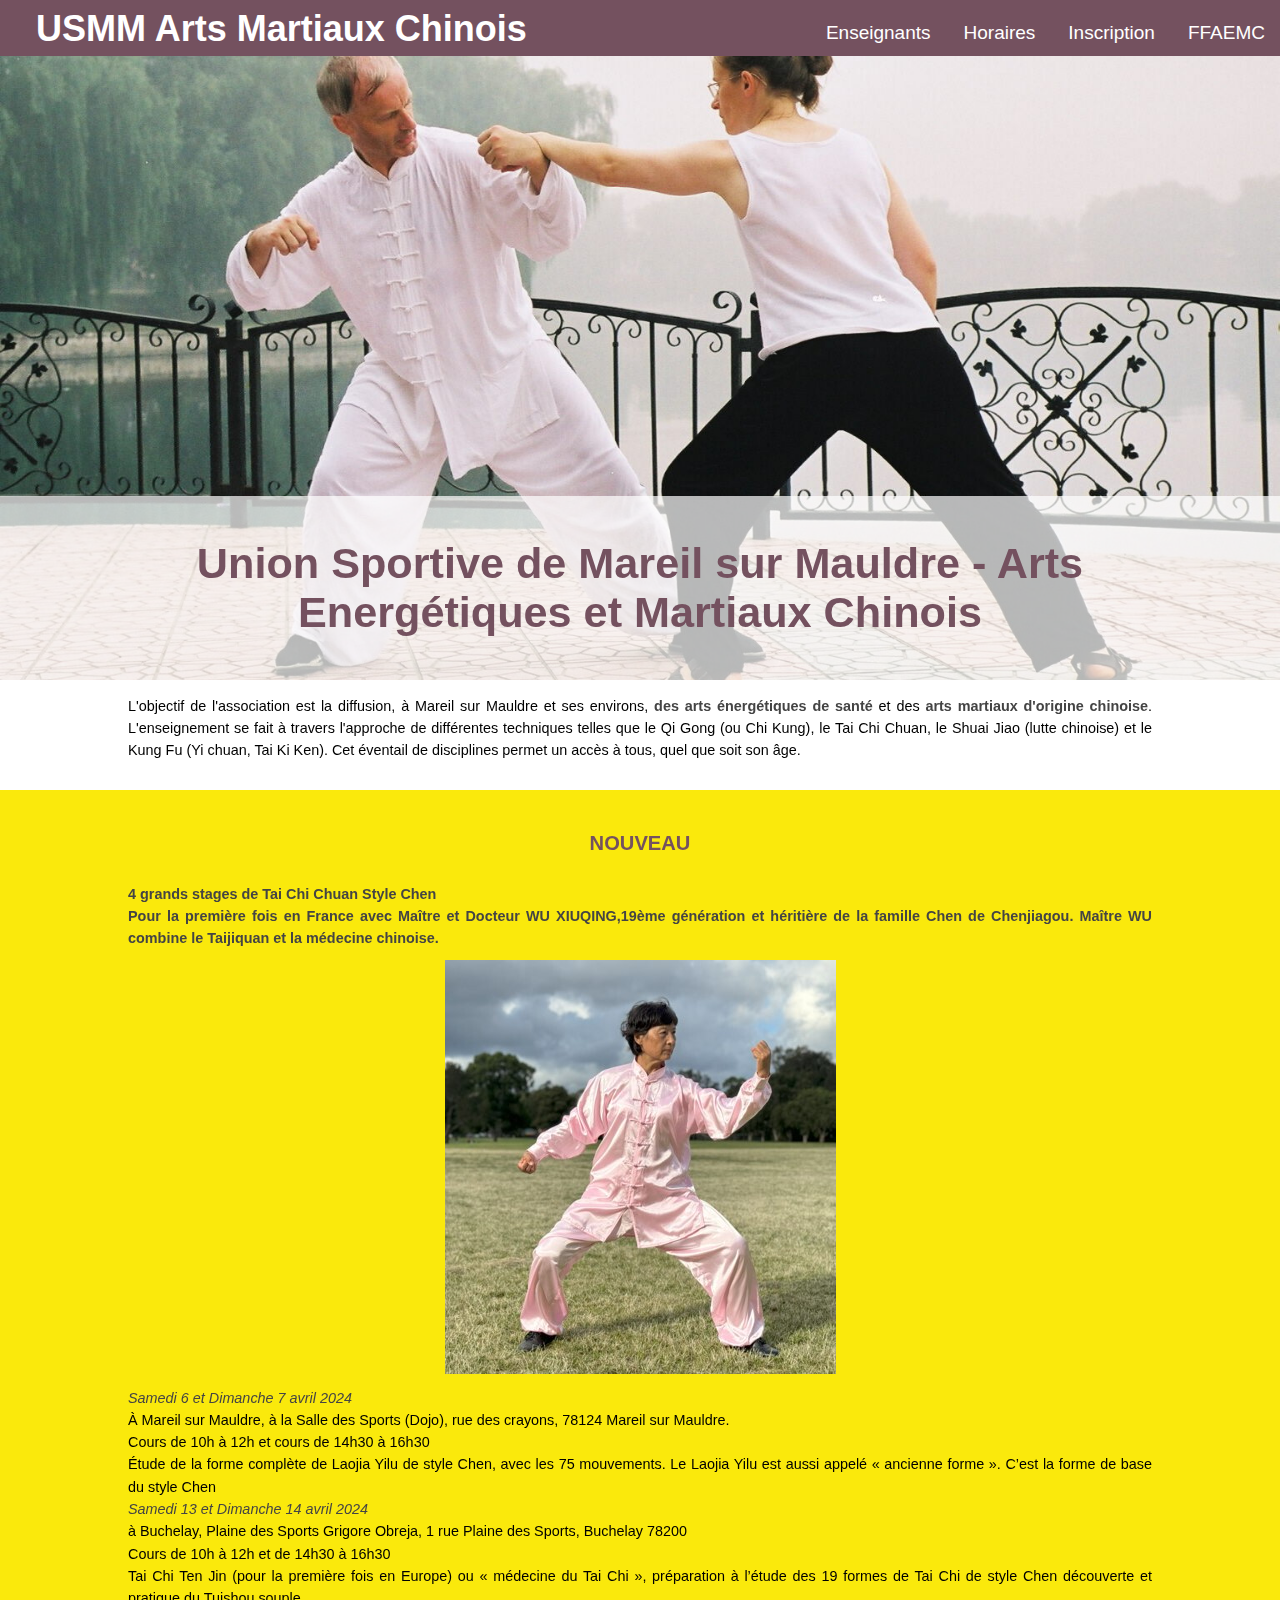
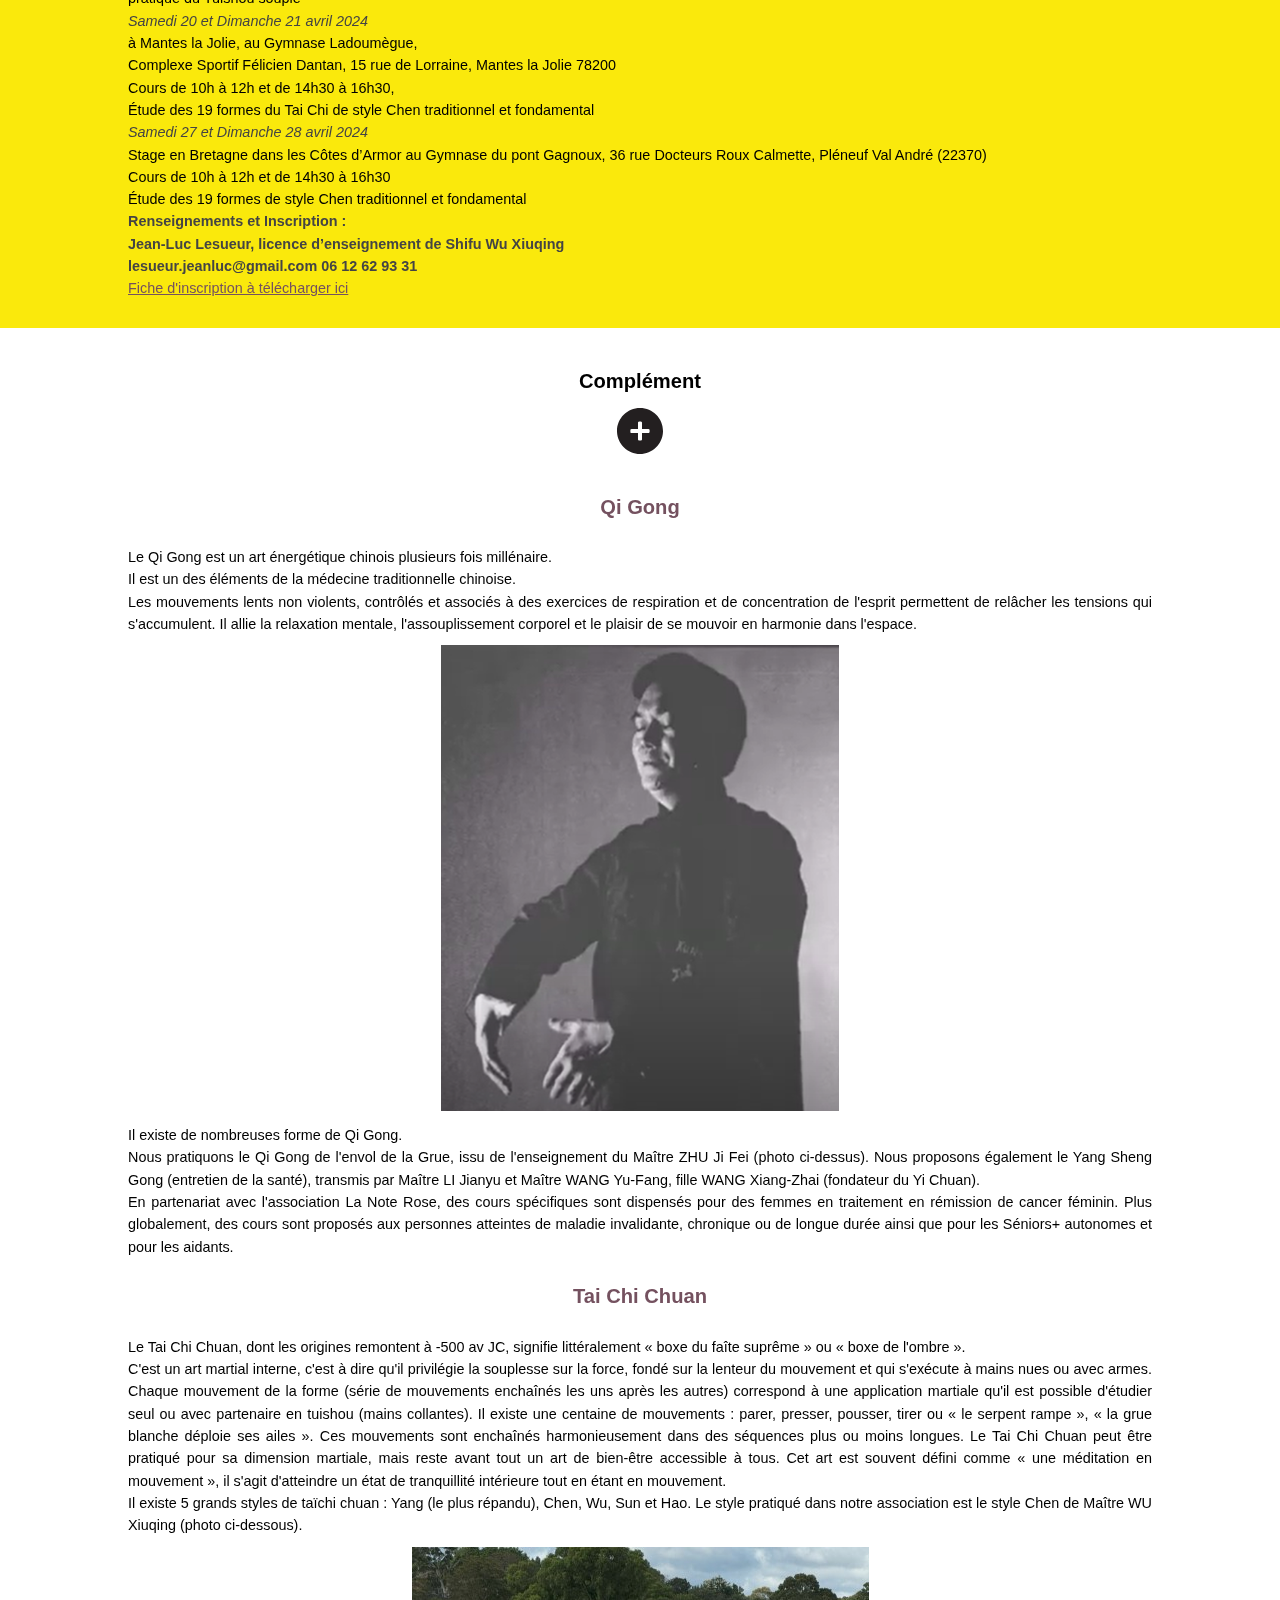
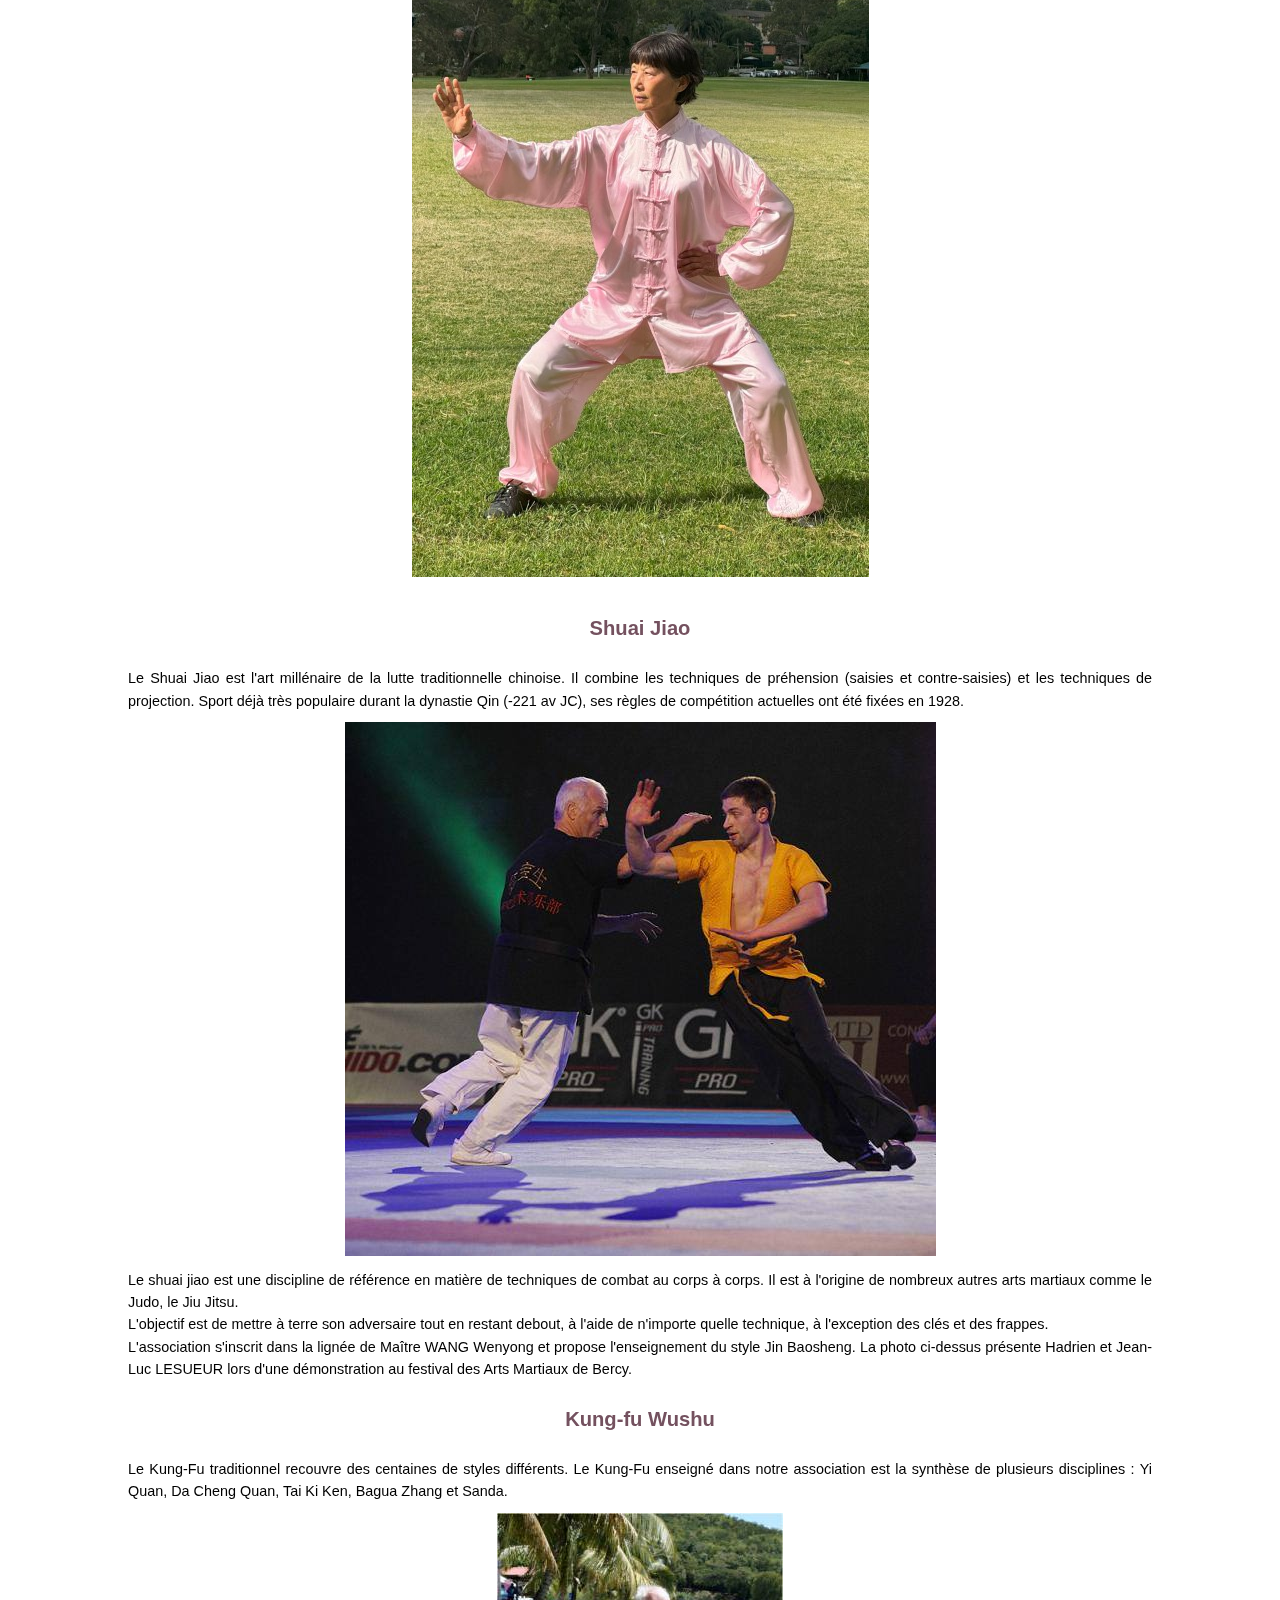
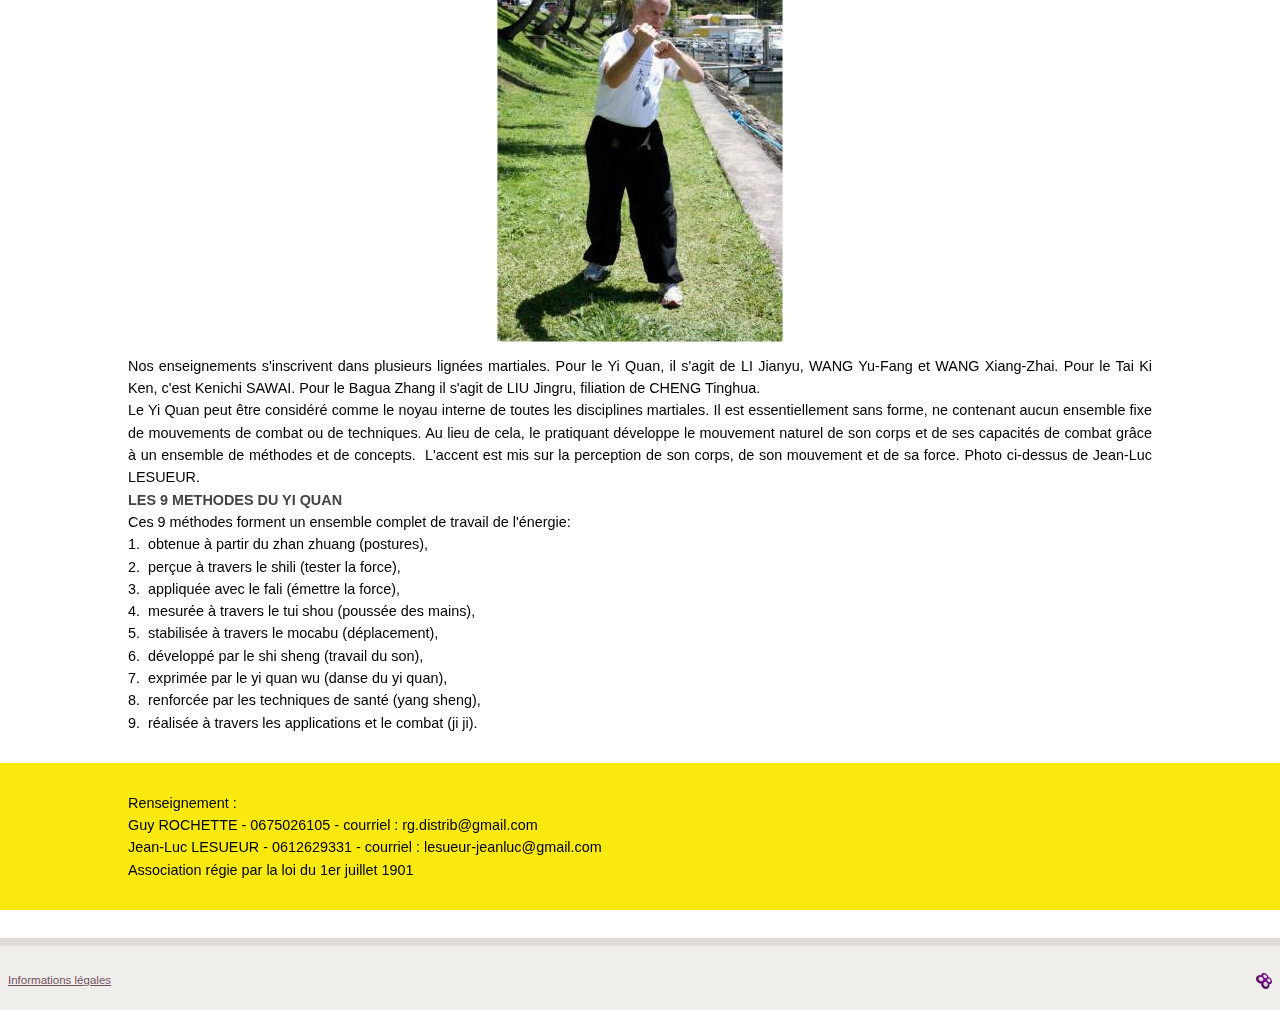
==== commit d486d181: "Add files via upload" ====
--- a/index.html
+++ b/index.html
@@ -4,12 +4,12 @@
 		<title>Union Sportive de Mareil sur Mauldre - Arts Energétiques et Martiaux Chinois [USMM Arts Martiaux Chinois]</title>
 		<meta charset="UTF-8">
 		<meta name="generator" content="SCENARI 6.2.1 / OptimExtSimpleSite 3.0.2">
-		<meta name="revision" content="2024-02-19 15:57">
+		<meta name="revision" content="2024-02-19 16:33">
 		<meta name="viewport" content="width=device-width, initial-scale=1">
 		<meta name="description" content="Vous recherchez un club d'arts martiaux et d'&eacute;nerg&eacute;tique chinoise&nbsp;? Vous &ecirc;tes au bon endroit&nbsp;!">
 		<link rel="stylesheet" type="text/css" href="lib-md/w_tePlayer/tePlayer.css">
 		<script>
-/*0*/ var scServices = {id:"lst4e30t"};
+/*0*/ var scServices = {id:"lst5oypj"};
 /*1*/ window.scLoadParams = {destUri:"/index.html", pathToRoot:""};
 </script>
 		<script src="lib-sc/scCoLib.js"></script>
@@ -60,7 +60,7 @@
 			<nav id="outSec"></nav>
 		</header>
 		<div class="illus "><img src="res/yves-324.jpg" width="1536" height="1024" alt></div>
-		<div id="content"><section class="bkBase bkSec"><h2 class="bkBase_ti" id="UiCibK9KG0cBLrE6ltJ7oc"><span>Union Sportive de Mareil sur Mauldre - Arts Energétiques et Martiaux Chinois</span></h2><div class="bkBase_co "><div class="bkBase bkInfo"><div class="bkBase_co "><p class="txt_p ">L'objectif de l'association est la diffusion, à Mareil sur Mauldre et ses environs, <strong class="txt_emphasis_is ">des arts énergétiques de santé</strong> et des <strong class="txt_emphasis_is ">arts martiaux d'origine chinoise</strong>. L'enseignement se fait à travers l'approche de différentes techniques telles que le Qi Gong (ou Chi Kung), le Tai Chi Chuan, le Shuai Jiao (lutte chinoise) et le Kung Fu (Yi chuan, Tai Ki Ken). Cet éventail de disciplines permet un accès à tous, quel que soit son âge.</p></div></div><div class="bkBase bkEmphasis"><h3 class="bkBase_ti" id="iLKsEHkpXgdjJVWcb0ZTh"><span>NOUVEAU</span></h3><div class="bkBase_co "><p class="txt_p "><strong class="txt_emphasis_is ">4 grands stages de Tai Chi Chuan Style Chen</strong></p><p class="txt_p "><strong class="txt_emphasis_is ">Pour la première fois en France avec Maître et Docteur WU XIUQING,19ème génération et héritière de la famille Chen de Chenjiagou. Maître WU combine le Taijiquan et la médecine chinoise.</strong></p><div class="txt_img_ex "><figure role="group" class="binCap "><div class="binCap_co "><img src="res/MaitreWU.jpg" class="binImg " width="391" height="414" alt></div></figure></div><p class="txt_p "><em class="txt_special_ph ">Samedi 6 et Dimanche 7 avril 2024</em></p><p class="txt_p ">À Mareil sur Mauldre, à la Salle des Sports (Dojo), rue des crayons, 78124 Mareil sur Mauldre.</p><p class="txt_p ">Cours de 10h à 12h et cours de 14h30 à 16h30</p><p class="txt_p ">Étude de la forme complète de Laojia Yilu de style Chen, avec les 75 mouvements. Le Laojia Yilu est aussi appelé « ancienne forme ». C’est la forme de base du style Chen</p><p class="txt_p "><em class="txt_special_ph ">Samedi 13 et Dimanche 14 avril 2024</em></p><p class="txt_p ">à Buchelay, Plaine des Sports Grigore Obreja, 1 rue Plaine des Sports, Buchelay 78200</p><p class="txt_p ">Cours de 10h à 12h et de 14h30 à 16h30</p><p class="txt_p ">Tai Chi Ten Jin (pour la première fois en Europe) ou « médecine du Tai Chi », préparation à l’étude des 19 formes de Tai Chi de style Chen découverte et pratique du Tuishou souple</p><p class="txt_p "><em class="txt_special_ph ">Samedi 20 et Dimanche 21 avril 2024</em></p><p class="txt_p ">à Mantes la Jolie, au Gymnase Ladoumègue,</p><p class="txt_p ">Complexe Sportif Félicien Dantan, 15 rue de Lorraine, Mantes la Jolie 78200</p><p class="txt_p ">Cours de 10h à 12h et de 14h30 à 16h30,</p><p class="txt_p ">Étude des 19 formes du Tai Chi de style Chen traditionnel et fondamental</p><p class="txt_p "><em class="txt_special_ph ">Samedi 27 et Dimanche 28 avril 2024</em></p><p class="txt_p ">Stage en Bretagne dans les Côtes d’Armor au Gymnase du pont Gagnoux, 36 rue Docteurs Roux Calmette, Pléneuf Val André (22370)</p><p class="txt_p ">Cours de 10h à 12h et de 14h30 à 16h30</p><p class="txt_p ">Étude des 19 formes de style Chen traditionnel et fondamental</p><p class="txt_p "><strong class="txt_emphasis_is ">Renseignements et Inscription :</strong></p><p class="txt_p "><strong class="txt_emphasis_is ">Jean-Luc Lesueur, licence d’enseignement de Shifu Wu Xiuqing</strong></p><p class="txt_p "><strong class="txt_emphasis_is ">lesueur.jeanluc@gmail.com 06 12 62 93 31</strong></p><p class="txt_p "><span class="txt_url_ph "><a class="txt_url_ul" target="_blank" href="https://docs.google.com/document/d/1EXb-EkFGMGH32SNae8xhsftS-RDogeV4/edit?usp=sharing&amp;ouid=105783724104184014456&amp;rtpof=true&amp;sd=true" rel="noopener" title="Fiche d'inscription &agrave; t&eacute;l&eacute;charger ici (nouvelle fen&ecirc;tre)"><span>Fiche d'inscription à télécharger ici</span></a></span></p></div></div><div class="bkBase bkExtra cbkClosed"><h3 class="bkBase_ti" id="cjP2KVDMH2cXL6cvJBi5Qi"><a role="button" href="#cjP2KVDMH2cXL6cvJBi5Qi" class="bkBase_open" onkeydown="scDynUiMgr.handleBtnKeyDwn(event);" onkeyup="scDynUiMgr.handleBtnKeyUp(event);" onclick="scDynUiMgr.collBlkToggle(this, scPaLib.findNode('par:/nsi:div.bkBase_co',this),'bkBase_open','bkBase_closed');return false;"><span>Complément</span></a></h3><div class="bkBase_co "><p class="txt_p ">Maître WU Xiuqing est née en 1949 en République de Chine. Elle est diplômée de l’Université de médecine de la province du Henan (Chine).</p><p class="txt_p ">Maître WU est héritière de la 19<sup class="txt_sup_is ">ème</sup> génération de Tai Ji Quan de la famille CHEN. Elle commence à pratiquer le Tai Ji dans les années 80, sous la direction du Grand Maître CHEN Xiaowang. Avec lui, ils s’engagent dans la promotion de cette discipline énergétique et martiale, particulièrement en Australie. Ils diffusent leur savoir par le biais d’associations qu’ils créent, notamment au sein de diverses universités de Sydney.</p><p class="txt_p ">Son enseignement permet à Maître WU de former de nombreux pratiquants. Ses élèves remportent des titres lors de compétitions australiennes et internationales, et certains élèves deviennent à leur tour d’excellents enseignants.</p><p class="txt_p ">Sa formation médicale conduit Maître WU à étudier plus particulièrement les effets de la pratique du Tai Ji Quan sur la santé des personnes. Elle introduit progressivement des aspects de la médecine traditionnelle chinoise dans la pratique du Tai Ji Quan. Maître WU développe ainsi une nouvelle discipline, la médecine du Tai Ji, qui vise à étudier les mécanismes par lequel le mouvement produit des effets bénéfiques sur la santé. La médecine du Tai Ji est appliquée à la prévention des maladies et au traitement des déséquilibres causés par nos mauvaises habitudes ou notre environnement.</p><p class="txt_p ">Maître WU Xiuqing est :</p><p class="txt_p ">* Fondatrice de la méthode “Médecine du Tai Ji” ;</p><p class="txt_p ">* Directrice du Centre Mondial de la Médecine du Tai Ji en Australie ;</p><p class="txt_p ">* Directrice du Relais de la Médecine du Tai Ji à Chenjiagou ;</p><p class="txt_p ">* Directrice du Club Médical de Tai Ji à Chenjiagou ;</p><p class="txt_p ">* Ancien médecin en chef de la consultation au service de la brigade sportive de Henan ;</p><p class="txt_p ">* Membre de l’Association Médicale et Sportive de Chine.</p></div></div><div class="bkBase bkInfo"><h3 class="bkBase_ti" id="X20ngQhyHRjKsGUfNqlu8d"><span>Qi Gong</span></h3><div class="bkBase_co "><p class="txt_p ">Le Qi Gong est un art énergétique chinois plusieurs fois millénaire.</p><p class="txt_p ">Il est un des éléments de la médecine traditionnelle chinoise.</p><p class="txt_p ">Les mouvements lents non violents, contrôlés et associés à des exercices de respiration et de concentration de l'esprit permettent de relâcher les tensions qui s'accumulent. Il allie la relaxation mentale, l'assouplissement corporel et le plaisir de se mouvoir en harmonie dans l'espace.</p><div class="txt_img_ex "><figure role="group" class="binCap "><div class="binCap_co "><img src="res/MaitreZHU.png" class="binImg " width="398" height="466" alt></div></figure></div><p class="txt_p ">Il existe de nombreuses forme de Qi Gong.</p><p class="txt_p ">Nous pratiquons le Qi Gong de l'envol de la Grue, issu de l'enseignement du Maître ZHU Ji Fei (photo ci-dessus). Nous proposons également le Yang Sheng Gong (entretien de la santé), transmis par Maître LI Jianyu et Maître WANG Yu-Fang, fille WANG Xiang-Zhai (fondateur du Yi Chuan).</p><p class="txt_p ">En partenariat avec l'association La Note Rose, des cours spécifiques sont dispensés pour des femmes en traitement en rémission de cancer féminin. Plus globalement, des cours sont proposés aux personnes atteintes de maladie invalidante, chronique ou de longue durée ainsi que pour les Séniors+ autonomes et pour les aidants. </p></div></div><div class="bkBase bkInfo"><h3 class="bkBase_ti" id="dCF7oVccMAexN0Nik6qjuh"><span>Tai Chi Chuan</span></h3><div class="bkBase_co "><p class="txt_p ">Le Tai Chi Chuan, dont les origines remontent à -500 av JC, signifie littéralement « boxe du faîte suprême » ou « boxe de l'ombre ».</p><p class="txt_p ">C'est un art martial interne, c'est à dire qu'il privilégie la souplesse sur la force, fondé sur la lenteur du mouvement et qui s'exécute à mains nues ou avec armes. Chaque mouvement de la forme (série de mouvements enchaînés les uns après les autres) correspond à une application martiale qu'il est possible d'étudier seul ou avec partenaire en tuishou (mains collantes). Il existe une centaine de mouvements : parer, presser, pousser, tirer ou « le serpent rampe », « la grue blanche déploie ses ailes ». Ces mouvements sont enchaînés harmonieusement dans des séquences plus ou moins longues. Le Tai Chi Chuan peut être pratiqué pour sa dimension martiale, mais reste avant tout un art de bien-être accessible à tous. Cet art est souvent défini comme « une méditation en mouvement », il s'agit d'atteindre un état de tranquillité intérieure tout en étant en mouvement.</p><p class="txt_p ">Il existe 5 grands styles de taïchi chuan : Yang (le plus répandu), Chen, Wu, Sun et Hao. Le style pratiqué dans notre association est le style Chen de Maître WU Xiuqing (photo ci-dessous).</p><div class="txt_img_ex "><figure role="group" class="binCap "><div class="binCap_co "><a href="res/MAitreWU1.jpg" class="binImglnk overLnk" target="_blank" onclick="scImageMgr.loading(); return false;" title="Agrandir (nouvelle fen&ecirc;tre)"><img src="res/MAitreWU1_1.jpg" class="binImg " width="457" height="630" alt></a></div></figure></div></div></div><div class="bkBase bkInfo"><h3 class="bkBase_ti" id="qQyr8jPsK2f7O8ZDerePZg"><span>Shuai Jiao</span></h3><div class="bkBase_co "><p class="txt_p ">Le Shuai Jiao est l'art millénaire de la lutte traditionnelle chinoise. Il combine les techniques de préhension (saisies et contre-saisies) et les techniques de projection. Sport déjà très populaire durant la dynastie Qin (-221 av JC), ses règles de compétition actuelles ont été fixées en 1928.</p><div class="txt_img_ex "><figure role="group" class="binCap "><div class="binCap_co "><img src="res/JLL1.png" class="binImg " width="591" height="534" alt></div></figure></div><p class="txt_p ">Le shuai jiao est une discipline de référence en matière de techniques de combat au corps à corps. Il est à l'origine de nombreux autres arts martiaux comme le Judo, le Jiu Jitsu.</p><p class="txt_p ">L'objectif est de mettre à terre son adversaire tout en restant debout, à l'aide de n'importe quelle technique, à l'exception des clés et des frappes.</p><p class="txt_p ">L'association s'inscrit dans la lignée de Maître WANG Wenyong et propose l'enseignement du style Jin Baosheng. La photo ci-dessus présente Hadrien et Jean-Luc LESUEUR lors d'une démonstration au festival des Arts Martiaux de Bercy.</p></div></div><div class="bkBase bkInfo"><h3 class="bkBase_ti" id="ozVpXJHDHkhxzTnbctNIf"><span>Kung-fu Wushu</span></h3><div class="bkBase_co "><p class="txt_p ">Le Kung-Fu traditionnel recouvre des centaines de styles différents. Le Kung-Fu enseigné dans notre association est la synthèse de plusieurs disciplines : Yi Quan, Da Cheng Quan, Tai Ki Ken, Bagua Zhang et Sanda.</p><div class="txt_img_ex "><figure role="group" class="binCap "><div class="binCap_co "><img src="res/JLL-test.jpg" class="binImg " width="286" height="429" alt></div></figure></div><p class="txt_p ">Nos enseignements s'inscrivent dans plusieurs lignées martiales. Pour le Yi Quan, il s'agit de LI Jianyu, WANG Yu-Fang et WANG Xiang-Zhai. Pour le Tai Ki Ken, c'est Kenichi SAWAI. Pour le Bagua Zhang il s'agit de LIU Jingru, filiation de CHENG Tinghua.</p><p class="txt_p ">Le Yi Quan peut être considéré comme le noyau interne de toutes les disciplines martiales. Il est essentiellement sans forme, ne contenant aucun ensemble fixe de mouvements de combat ou de techniques. Au lieu de cela, le pratiquant développe le mouvement naturel de son corps et de ses capacités de combat grâce à un ensemble de méthodes et de concepts.  L'accent est mis sur la perception de son corps, de son mouvement et de sa force. Photo ci-dessus de Jean-Luc LESUEUR.</p><p class="txt_p "><strong class="txt_emphasis_is ">LES 9 </strong><strong class="txt_emphasis_is ">METHODES DU YI QUAN</strong></p><p class="txt_p ">Ces 9 méthodes forment un ensemble complet de travail de l'énergie:</p><p class="txt_p ">1.  obtenue à partir du zhan zhuang (postures),</p><p class="txt_p ">2.  perçue à travers le shili (tester la force),</p><p class="txt_p ">3.  appliquée avec le fali (émettre la force),</p><p class="txt_p ">4.  mesurée à travers le tui shou (poussée des mains),</p><p class="txt_p ">5.  stabilisée à travers le mocabu (déplacement),</p><p class="txt_p ">6.  développé par le shi sheng (travail du son),</p><p class="txt_p ">7.  exprimée par le yi quan wu (danse du yi quan),</p><p class="txt_p ">8.  renforcée par les techniques de santé (yang sheng),</p><p class="txt_p ">9.  réalisée à travers les applications et le combat (ji ji).</p></div></div><div class="bkBase bkEmphasis"><div class="bkBase_co "><p class="txt_p ">Association régie par la loi du 1er juillet 1901</p></div></div></div></section></div>
+		<div id="content"><section class="bkBase bkSec"><h2 class="bkBase_ti" id="UiCibK9KG0cBLrE6ltJ7oc"><span>Union Sportive de Mareil sur Mauldre - Arts Energétiques et Martiaux Chinois</span></h2><div class="bkBase_co "><div class="bkBase bkInfo"><div class="bkBase_co "><p class="txt_p ">L'objectif de l'association est la diffusion, à Mareil sur Mauldre et ses environs, <strong class="txt_emphasis_is ">des arts énergétiques de santé</strong> et des <strong class="txt_emphasis_is ">arts martiaux d'origine chinoise</strong>. L'enseignement se fait à travers l'approche de différentes techniques telles que le Qi Gong (ou Chi Kung), le Tai Chi Chuan, le Shuai Jiao (lutte chinoise) et le Kung Fu (Yi chuan, Tai Ki Ken). Cet éventail de disciplines permet un accès à tous, quel que soit son âge.</p></div></div><div class="bkBase bkEmphasis"><h3 class="bkBase_ti" id="iLKsEHkpXgdjJVWcb0ZTh"><span>NOUVEAU</span></h3><div class="bkBase_co "><p class="txt_p "><strong class="txt_emphasis_is ">4 grands stages de Tai Chi Chuan Style Chen</strong></p><p class="txt_p "><strong class="txt_emphasis_is ">Pour la première fois en France avec Maître et Docteur WU XIUQING,19ème génération et héritière de la famille Chen de Chenjiagou. Maître WU combine le Taijiquan et la médecine chinoise.</strong></p><div class="txt_img_ex "><figure role="group" class="binCap "><div class="binCap_co "><img src="res/MaitreWU.jpg" class="binImg " width="391" height="414" alt></div></figure></div><p class="txt_p "><em class="txt_special_ph ">Samedi 6 et Dimanche 7 avril 2024</em></p><p class="txt_p ">À Mareil sur Mauldre, à la Salle des Sports (Dojo), rue des crayons, 78124 Mareil sur Mauldre.</p><p class="txt_p ">Cours de 10h à 12h et cours de 14h30 à 16h30</p><p class="txt_p ">Étude de la forme complète de Laojia Yilu de style Chen, avec les 75 mouvements. Le Laojia Yilu est aussi appelé « ancienne forme ». C’est la forme de base du style Chen</p><p class="txt_p "><em class="txt_special_ph ">Samedi 13 et Dimanche 14 avril 2024</em></p><p class="txt_p ">à Buchelay, Plaine des Sports Grigore Obreja, 1 rue Plaine des Sports, Buchelay 78200</p><p class="txt_p ">Cours de 10h à 12h et de 14h30 à 16h30</p><p class="txt_p ">Tai Chi Ten Jin (pour la première fois en Europe) ou « médecine du Tai Chi », préparation à l’étude des 19 formes de Tai Chi de style Chen découverte et pratique du Tuishou souple</p><p class="txt_p "><em class="txt_special_ph ">Samedi 20 et Dimanche 21 avril 2024</em></p><p class="txt_p ">à Mantes la Jolie, au Gymnase Ladoumègue,</p><p class="txt_p ">Complexe Sportif Félicien Dantan, 15 rue de Lorraine, Mantes la Jolie 78200</p><p class="txt_p ">Cours de 10h à 12h et de 14h30 à 16h30,</p><p class="txt_p ">Étude des 19 formes du Tai Chi de style Chen traditionnel et fondamental</p><p class="txt_p "><em class="txt_special_ph ">Samedi 27 et Dimanche 28 avril 2024</em></p><p class="txt_p ">Stage en Bretagne dans les Côtes d’Armor au Gymnase du pont Gagnoux, 36 rue Docteurs Roux Calmette, Pléneuf Val André (22370)</p><p class="txt_p ">Cours de 10h à 12h et de 14h30 à 16h30</p><p class="txt_p ">Étude des 19 formes de style Chen traditionnel et fondamental</p><p class="txt_p "><strong class="txt_emphasis_is ">Renseignements et Inscription :</strong></p><p class="txt_p "><strong class="txt_emphasis_is ">Jean-Luc Lesueur, licence d’enseignement de Shifu Wu Xiuqing</strong></p><p class="txt_p "><strong class="txt_emphasis_is ">lesueur.jeanluc@gmail.com 06 12 62 93 31</strong></p><p class="txt_p "><span class="txt_url_ph "><a class="txt_url_ul" target="_blank" href="https://docs.google.com/document/d/1EXb-EkFGMGH32SNae8xhsftS-RDogeV4/edit?usp=sharing&amp;ouid=105783724104184014456&amp;rtpof=true&amp;sd=true" rel="noopener" title="Fiche d'inscription &agrave; t&eacute;l&eacute;charger ici (nouvelle fen&ecirc;tre)"><span>Fiche d'inscription à télécharger ici</span></a></span></p></div></div><div class="bkBase bkExtra cbkClosed"><h3 class="bkBase_ti" id="cjP2KVDMH2cXL6cvJBi5Qi"><a role="button" href="#cjP2KVDMH2cXL6cvJBi5Qi" class="bkBase_open" onkeydown="scDynUiMgr.handleBtnKeyDwn(event);" onkeyup="scDynUiMgr.handleBtnKeyUp(event);" onclick="scDynUiMgr.collBlkToggle(this, scPaLib.findNode('par:/nsi:div.bkBase_co',this),'bkBase_open','bkBase_closed');return false;"><span>Complément</span></a></h3><div class="bkBase_co "><p class="txt_p ">Maître WU Xiuqing est née en 1949 en République de Chine. Elle est diplômée de l’Université de médecine de la province du Henan (Chine).</p><p class="txt_p ">Maître WU est héritière de la 19<sup class="txt_sup_is ">ème</sup> génération de Tai Ji Quan de la famille CHEN. Elle commence à pratiquer le Tai Ji dans les années 80, sous la direction du Grand Maître CHEN Xiaowang. Avec lui, ils s’engagent dans la promotion de cette discipline énergétique et martiale, particulièrement en Australie. Ils diffusent leur savoir par le biais d’associations qu’ils créent, notamment au sein de diverses universités de Sydney.</p><p class="txt_p ">Son enseignement permet à Maître WU de former de nombreux pratiquants. Ses élèves remportent des titres lors de compétitions australiennes et internationales, et certains élèves deviennent à leur tour d’excellents enseignants.</p><p class="txt_p ">Sa formation médicale conduit Maître WU à étudier plus particulièrement les effets de la pratique du Tai Ji Quan sur la santé des personnes. Elle introduit progressivement des aspects de la médecine traditionnelle chinoise dans la pratique du Tai Ji Quan. Maître WU développe ainsi une nouvelle discipline, la médecine du Tai Ji, qui vise à étudier les mécanismes par lequel le mouvement produit des effets bénéfiques sur la santé. La médecine du Tai Ji est appliquée à la prévention des maladies et au traitement des déséquilibres causés par nos mauvaises habitudes ou notre environnement.</p><p class="txt_p ">Maître WU Xiuqing est :</p><p class="txt_p ">* Fondatrice de la méthode “Médecine du Tai Ji” ;</p><p class="txt_p ">* Directrice du Centre Mondial de la Médecine du Tai Ji en Australie ;</p><p class="txt_p ">* Directrice du Relais de la Médecine du Tai Ji à Chenjiagou ;</p><p class="txt_p ">* Directrice du Club Médical de Tai Ji à Chenjiagou ;</p><p class="txt_p ">* Ancien médecin en chef de la consultation au service de la brigade sportive de Henan ;</p><p class="txt_p ">* Membre de l’Association Médicale et Sportive de Chine.</p></div></div><div class="bkBase bkInfo"><h3 class="bkBase_ti" id="X20ngQhyHRjKsGUfNqlu8d"><span>Qi Gong</span></h3><div class="bkBase_co "><p class="txt_p ">Le Qi Gong est un art énergétique chinois plusieurs fois millénaire.</p><p class="txt_p ">Il est un des éléments de la médecine traditionnelle chinoise.</p><p class="txt_p ">Les mouvements lents non violents, contrôlés et associés à des exercices de respiration et de concentration de l'esprit permettent de relâcher les tensions qui s'accumulent. Il allie la relaxation mentale, l'assouplissement corporel et le plaisir de se mouvoir en harmonie dans l'espace.</p><div class="txt_img_ex "><figure role="group" class="binCap "><div class="binCap_co "><img src="res/MaitreZHU.png" class="binImg " width="398" height="466" alt></div></figure></div><p class="txt_p ">Il existe de nombreuses forme de Qi Gong.</p><p class="txt_p ">Nous pratiquons le Qi Gong de l'envol de la Grue, issu de l'enseignement du Maître ZHU Ji Fei (photo ci-dessus). Nous proposons également le Yang Sheng Gong (entretien de la santé), transmis par Maître LI Jianyu et Maître WANG Yu-Fang, fille WANG Xiang-Zhai (fondateur du Yi Chuan).</p><p class="txt_p ">En partenariat avec l'association La Note Rose, des cours spécifiques sont dispensés pour des femmes en traitement en rémission de cancer féminin. Plus globalement, des cours sont proposés aux personnes atteintes de maladie invalidante, chronique ou de longue durée ainsi que pour les Séniors+ autonomes et pour les aidants. </p></div></div><div class="bkBase bkInfo"><h3 class="bkBase_ti" id="dCF7oVccMAexN0Nik6qjuh"><span>Tai Chi Chuan</span></h3><div class="bkBase_co "><p class="txt_p ">Le Tai Chi Chuan, dont les origines remontent à -500 av JC, signifie littéralement « boxe du faîte suprême » ou « boxe de l'ombre ».</p><p class="txt_p ">C'est un art martial interne, c'est à dire qu'il privilégie la souplesse sur la force, fondé sur la lenteur du mouvement et qui s'exécute à mains nues ou avec armes. Chaque mouvement de la forme (série de mouvements enchaînés les uns après les autres) correspond à une application martiale qu'il est possible d'étudier seul ou avec partenaire en tuishou (mains collantes). Il existe une centaine de mouvements : parer, presser, pousser, tirer ou « le serpent rampe », « la grue blanche déploie ses ailes ». Ces mouvements sont enchaînés harmonieusement dans des séquences plus ou moins longues. Le Tai Chi Chuan peut être pratiqué pour sa dimension martiale, mais reste avant tout un art de bien-être accessible à tous. Cet art est souvent défini comme « une méditation en mouvement », il s'agit d'atteindre un état de tranquillité intérieure tout en étant en mouvement.</p><p class="txt_p ">Il existe 5 grands styles de taïchi chuan : Yang (le plus répandu), Chen, Wu, Sun et Hao. Le style pratiqué dans notre association est le style Chen de Maître WU Xiuqing (photo ci-dessous).</p><div class="txt_img_ex "><figure role="group" class="binCap "><div class="binCap_co "><a href="res/MAitreWU1.jpg" class="binImglnk overLnk" target="_blank" onclick="scImageMgr.loading(); return false;" title="Agrandir (nouvelle fen&ecirc;tre)"><img src="res/MAitreWU1_1.jpg" class="binImg " width="457" height="630" alt></a></div></figure></div></div></div><div class="bkBase bkInfo"><h3 class="bkBase_ti" id="qQyr8jPsK2f7O8ZDerePZg"><span>Shuai Jiao</span></h3><div class="bkBase_co "><p class="txt_p ">Le Shuai Jiao est l'art millénaire de la lutte traditionnelle chinoise. Il combine les techniques de préhension (saisies et contre-saisies) et les techniques de projection. Sport déjà très populaire durant la dynastie Qin (-221 av JC), ses règles de compétition actuelles ont été fixées en 1928.</p><div class="txt_img_ex "><figure role="group" class="binCap "><div class="binCap_co "><img src="res/JLL1.png" class="binImg " width="591" height="534" alt></div></figure></div><p class="txt_p ">Le shuai jiao est une discipline de référence en matière de techniques de combat au corps à corps. Il est à l'origine de nombreux autres arts martiaux comme le Judo, le Jiu Jitsu.</p><p class="txt_p ">L'objectif est de mettre à terre son adversaire tout en restant debout, à l'aide de n'importe quelle technique, à l'exception des clés et des frappes.</p><p class="txt_p ">L'association s'inscrit dans la lignée de Maître WANG Wenyong et propose l'enseignement du style Jin Baosheng. La photo ci-dessus présente Hadrien et Jean-Luc LESUEUR lors d'une démonstration au festival des Arts Martiaux de Bercy.</p></div></div><div class="bkBase bkInfo"><h3 class="bkBase_ti" id="ozVpXJHDHkhxzTnbctNIf"><span>Kung-fu Wushu</span></h3><div class="bkBase_co "><p class="txt_p ">Le Kung-Fu traditionnel recouvre des centaines de styles différents. Le Kung-Fu enseigné dans notre association est la synthèse de plusieurs disciplines : Yi Quan, Da Cheng Quan, Tai Ki Ken, Bagua Zhang et Sanda.</p><div class="txt_img_ex "><figure role="group" class="binCap "><div class="binCap_co "><img src="res/JLL-test.jpg" class="binImg " width="286" height="429" alt></div></figure></div><p class="txt_p ">Nos enseignements s'inscrivent dans plusieurs lignées martiales. Pour le Yi Quan, il s'agit de LI Jianyu, WANG Yu-Fang et WANG Xiang-Zhai. Pour le Tai Ki Ken, c'est Kenichi SAWAI. Pour le Bagua Zhang il s'agit de LIU Jingru, filiation de CHENG Tinghua.</p><p class="txt_p ">Le Yi Quan peut être considéré comme le noyau interne de toutes les disciplines martiales. Il est essentiellement sans forme, ne contenant aucun ensemble fixe de mouvements de combat ou de techniques. Au lieu de cela, le pratiquant développe le mouvement naturel de son corps et de ses capacités de combat grâce à un ensemble de méthodes et de concepts.  L'accent est mis sur la perception de son corps, de son mouvement et de sa force. Photo ci-dessus de Jean-Luc LESUEUR.</p><p class="txt_p "><strong class="txt_emphasis_is ">LES 9 </strong><strong class="txt_emphasis_is ">METHODES DU YI QUAN</strong></p><p class="txt_p ">Ces 9 méthodes forment un ensemble complet de travail de l'énergie:</p><p class="txt_p ">1.  obtenue à partir du zhan zhuang (postures),</p><p class="txt_p ">2.  perçue à travers le shili (tester la force),</p><p class="txt_p ">3.  appliquée avec le fali (émettre la force),</p><p class="txt_p ">4.  mesurée à travers le tui shou (poussée des mains),</p><p class="txt_p ">5.  stabilisée à travers le mocabu (déplacement),</p><p class="txt_p ">6.  développé par le shi sheng (travail du son),</p><p class="txt_p ">7.  exprimée par le yi quan wu (danse du yi quan),</p><p class="txt_p ">8.  renforcée par les techniques de santé (yang sheng),</p><p class="txt_p ">9.  réalisée à travers les applications et le combat (ji ji).</p></div></div><div class="bkBase bkEmphasis"><div class="bkBase_co "><p class="txt_p ">Renseignement :</p><p class="txt_p ">Guy ROCHETTE - 0675026105 - courriel : rg.distrib@gmail.com</p><p class="txt_p ">Jean-Luc LESUEUR - 0612629331 - courriel : lesueur-jeanluc@gmail.com</p><p class="txt_p ">Association régie par la loi du 1er juillet 1901</p></div></div></div></section></div>
 		<footer id="footer">
 			<div class="tplFootBanner"><a class="legalLnk privacyLnk " href="co/usmm.html"><span>Informations légales</span></a><a class="generatorLink " target="_blank" href="https://doc.scenari.software/Optim/" title="R&eacute;alis&eacute; avec SCENARI (nouvelle fen&ecirc;tre)"><span><img alt="R&eacute;alis&eacute; avec SCENARI" src="skin/img/tpl/btnSc.png"></span></a></div>
 		</footer>
